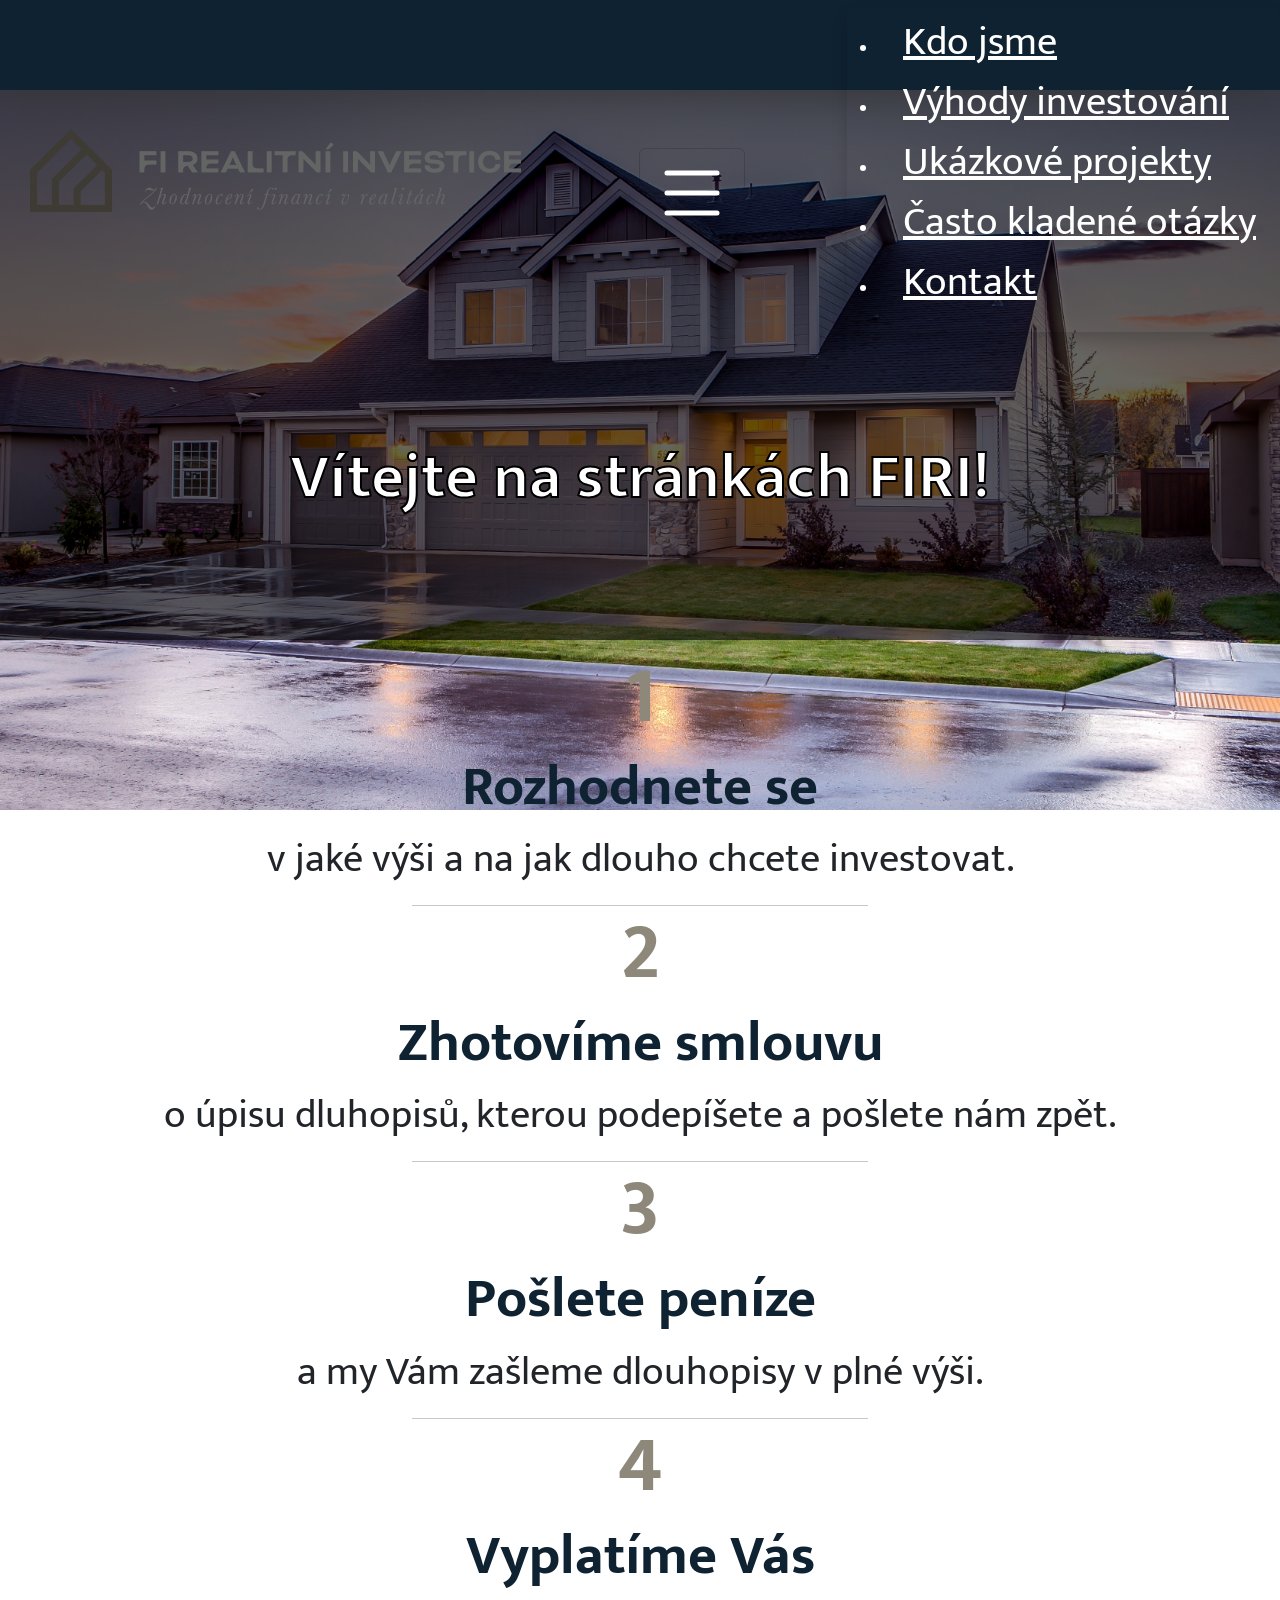
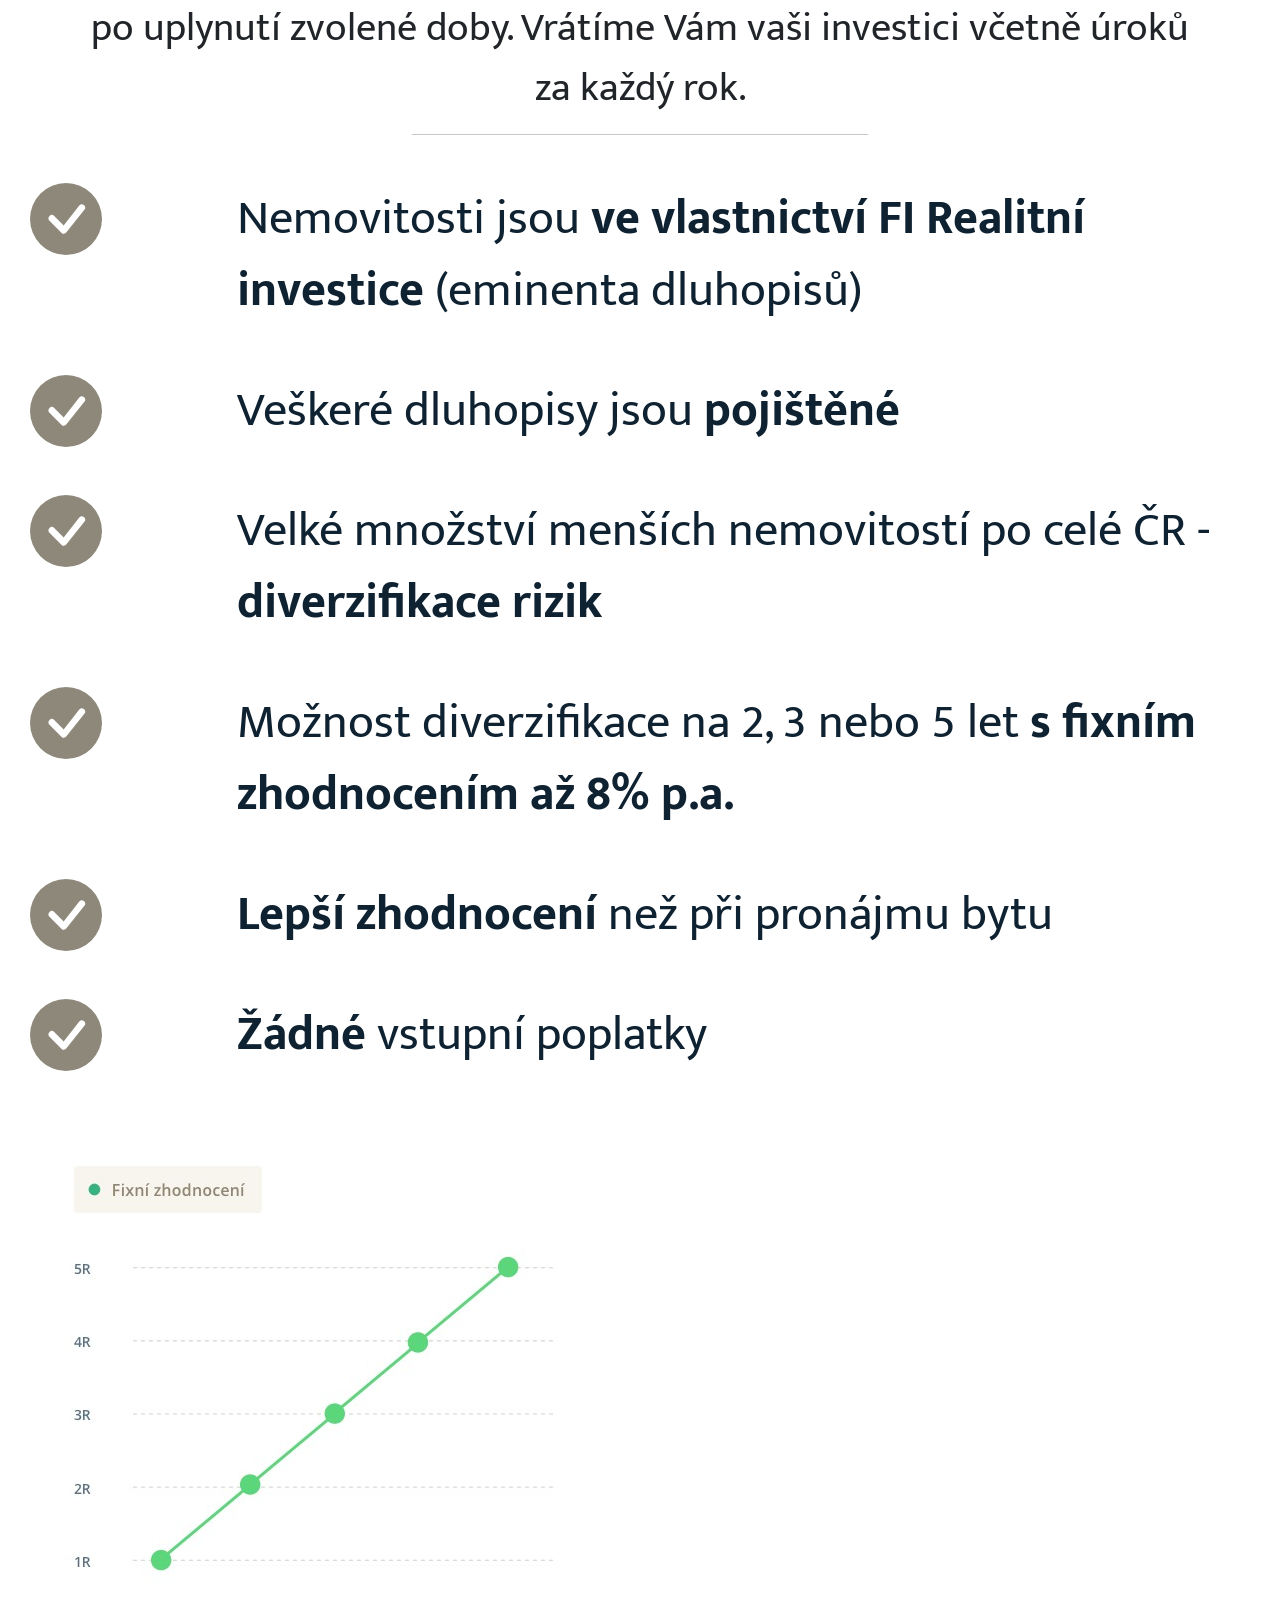
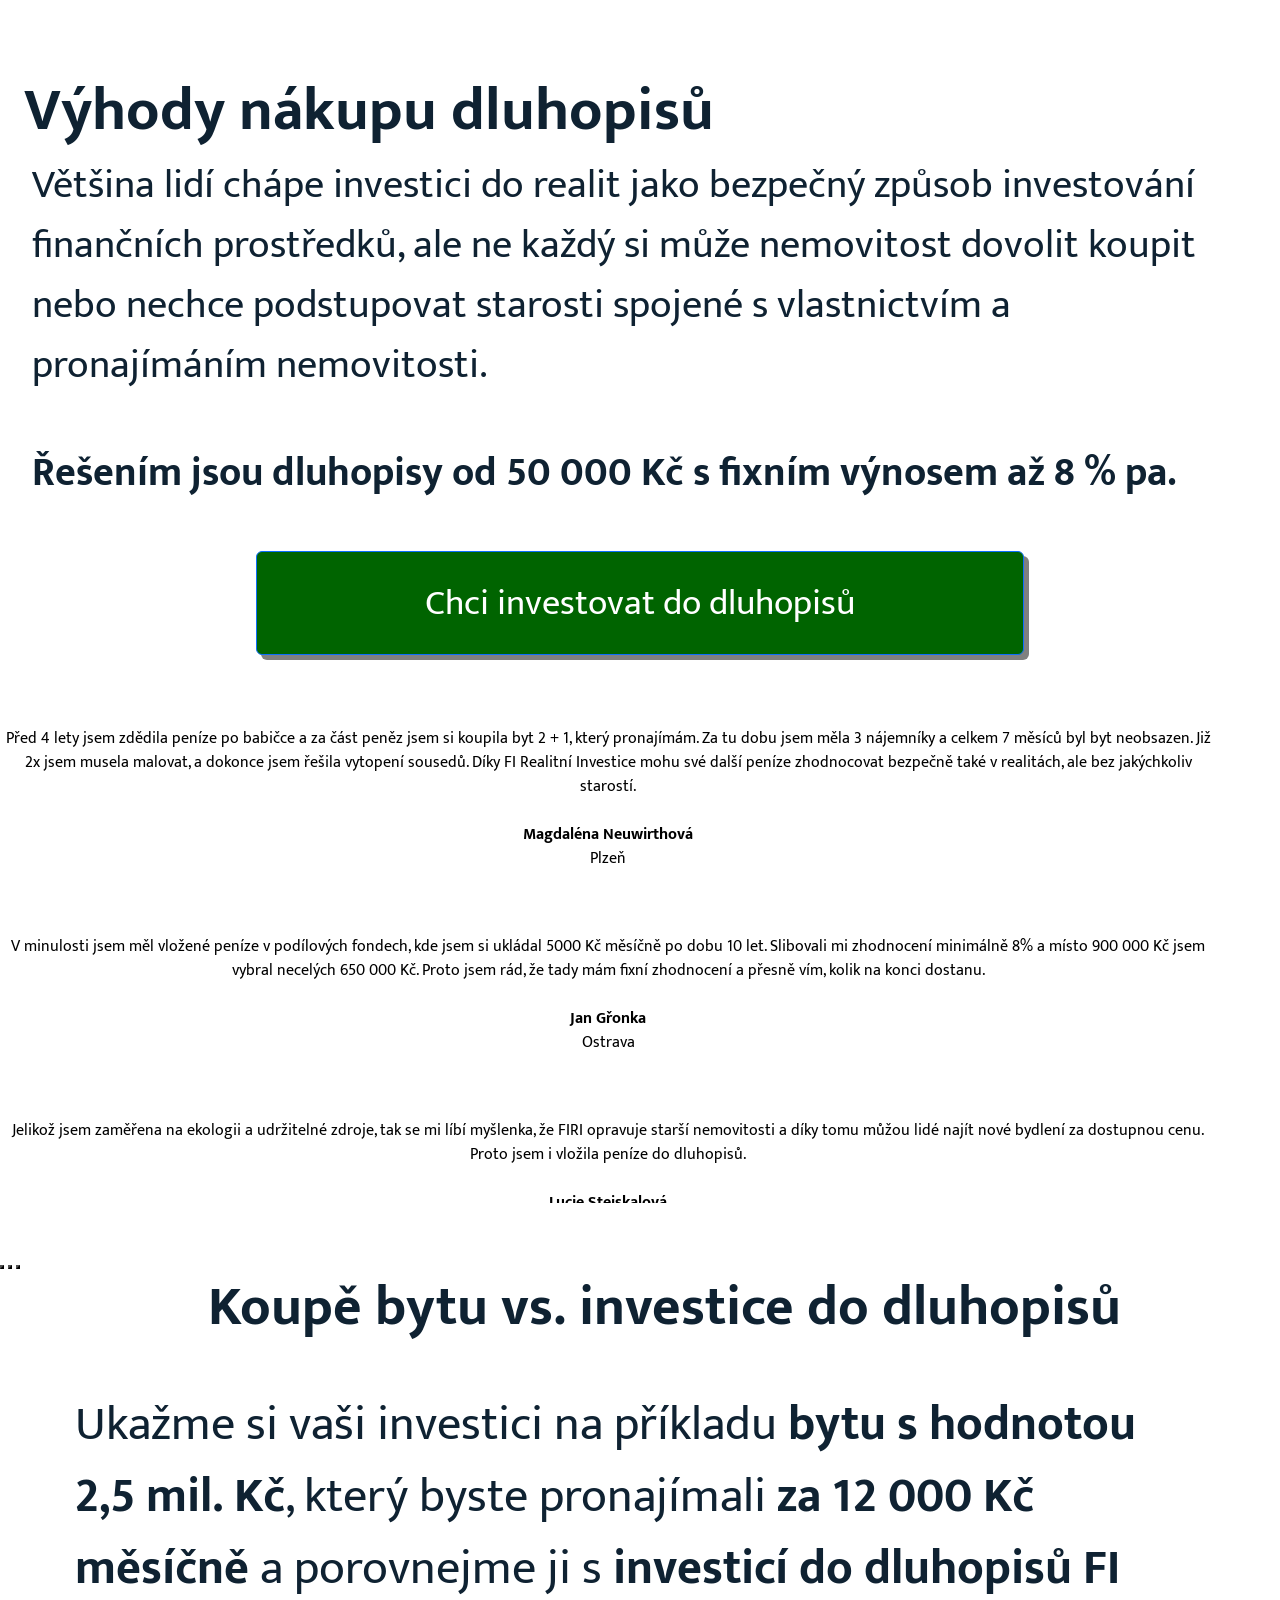
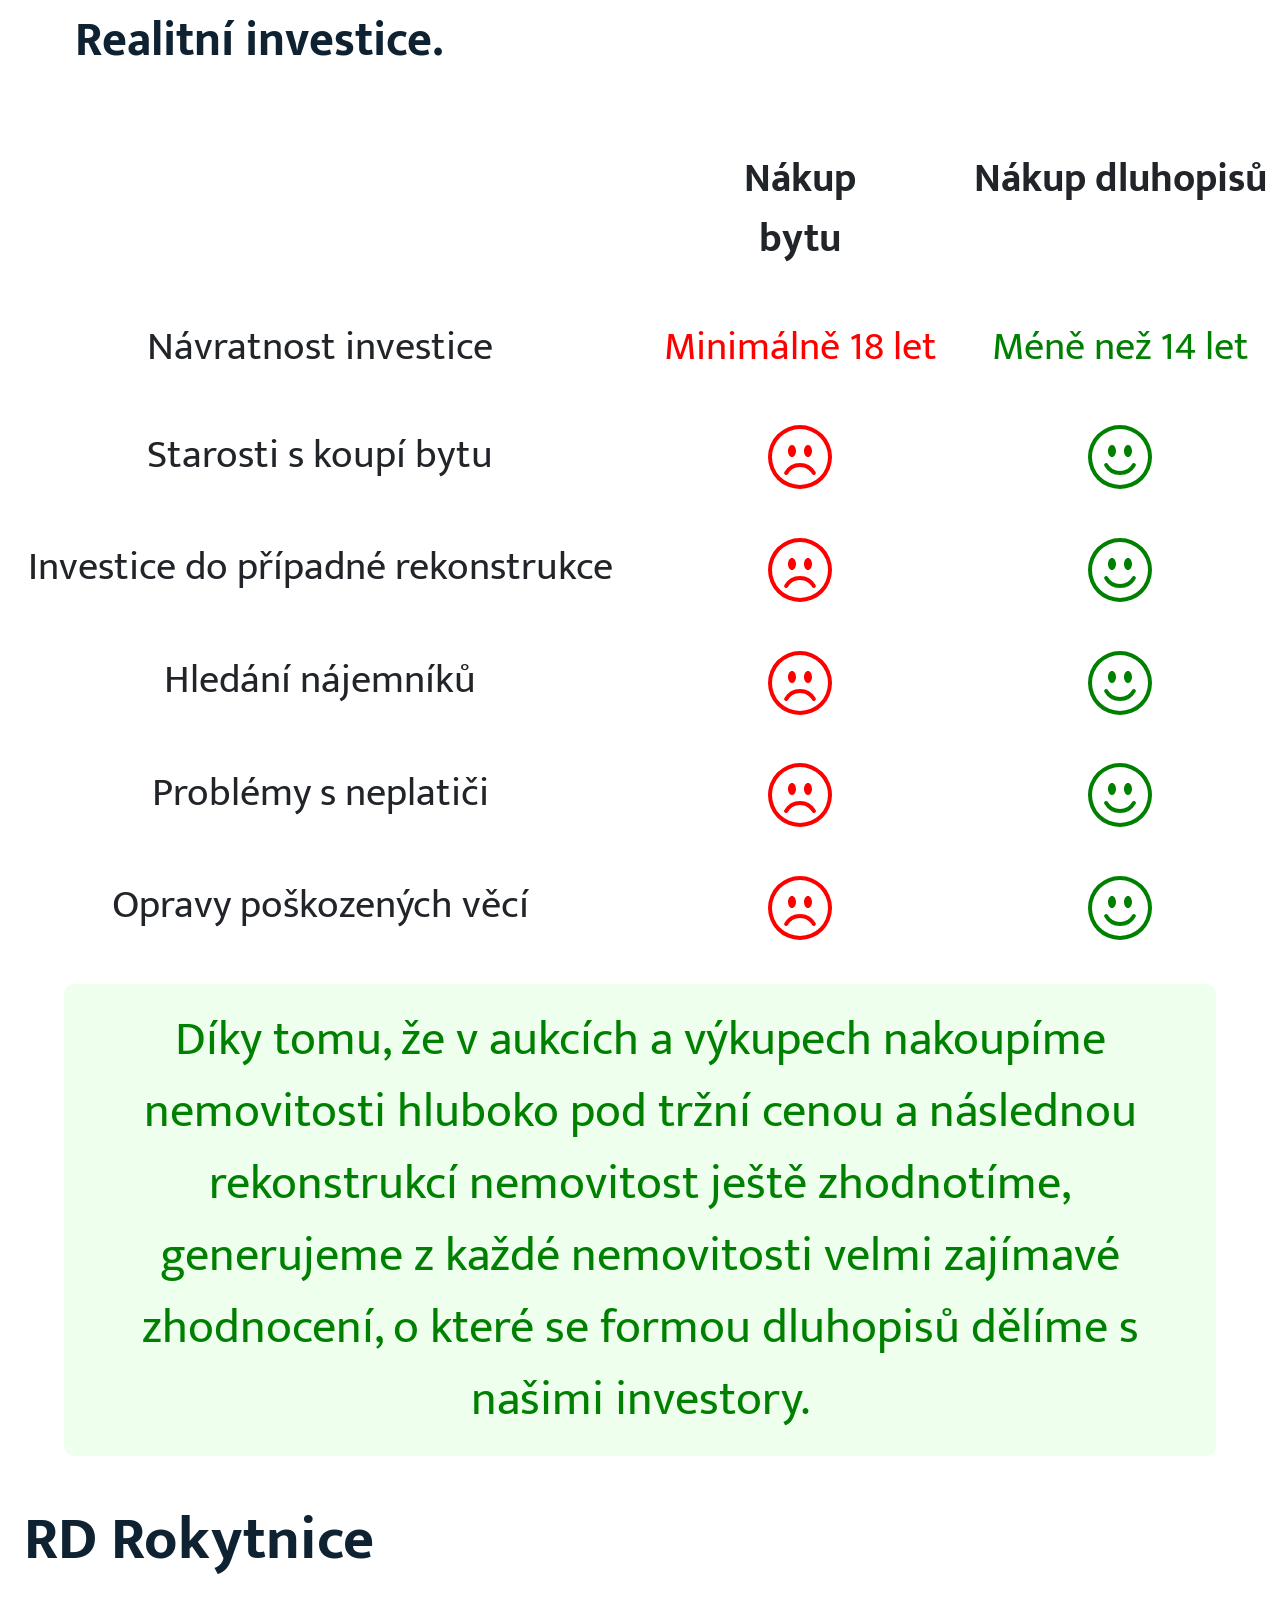
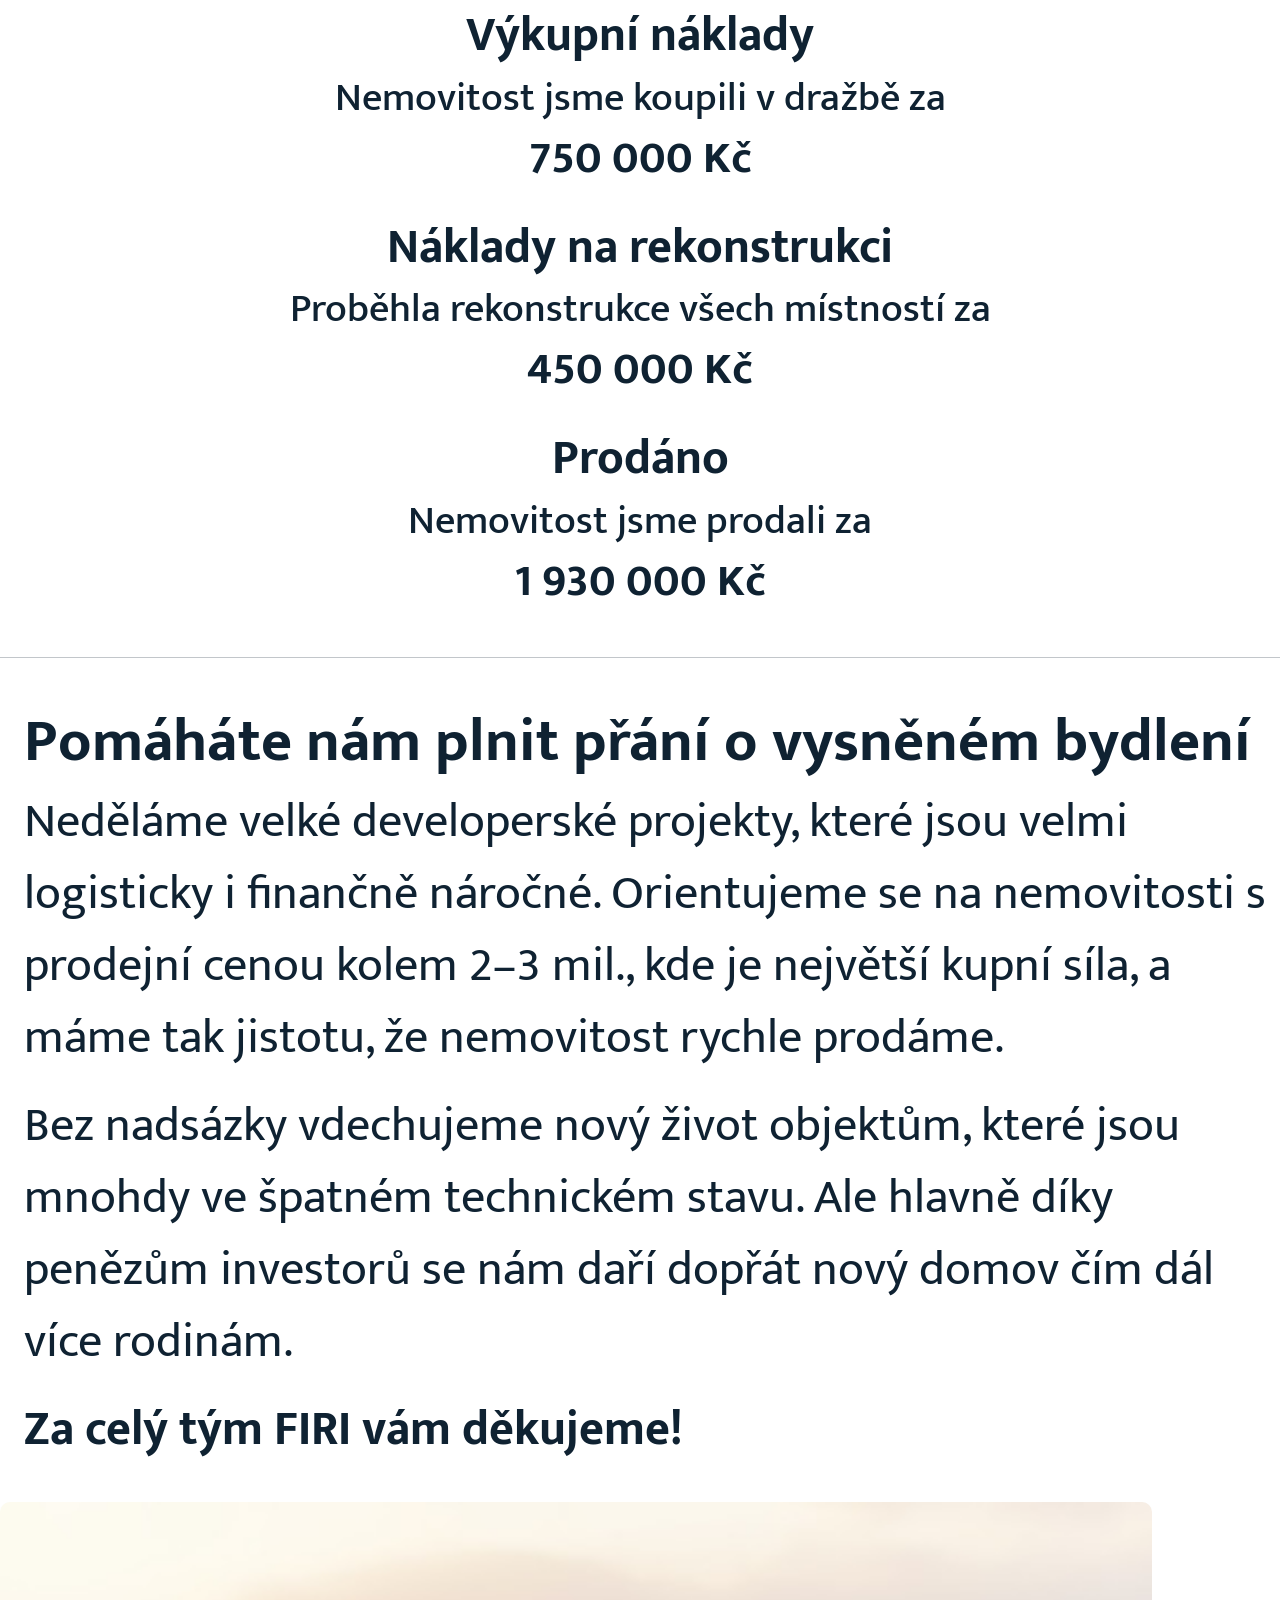
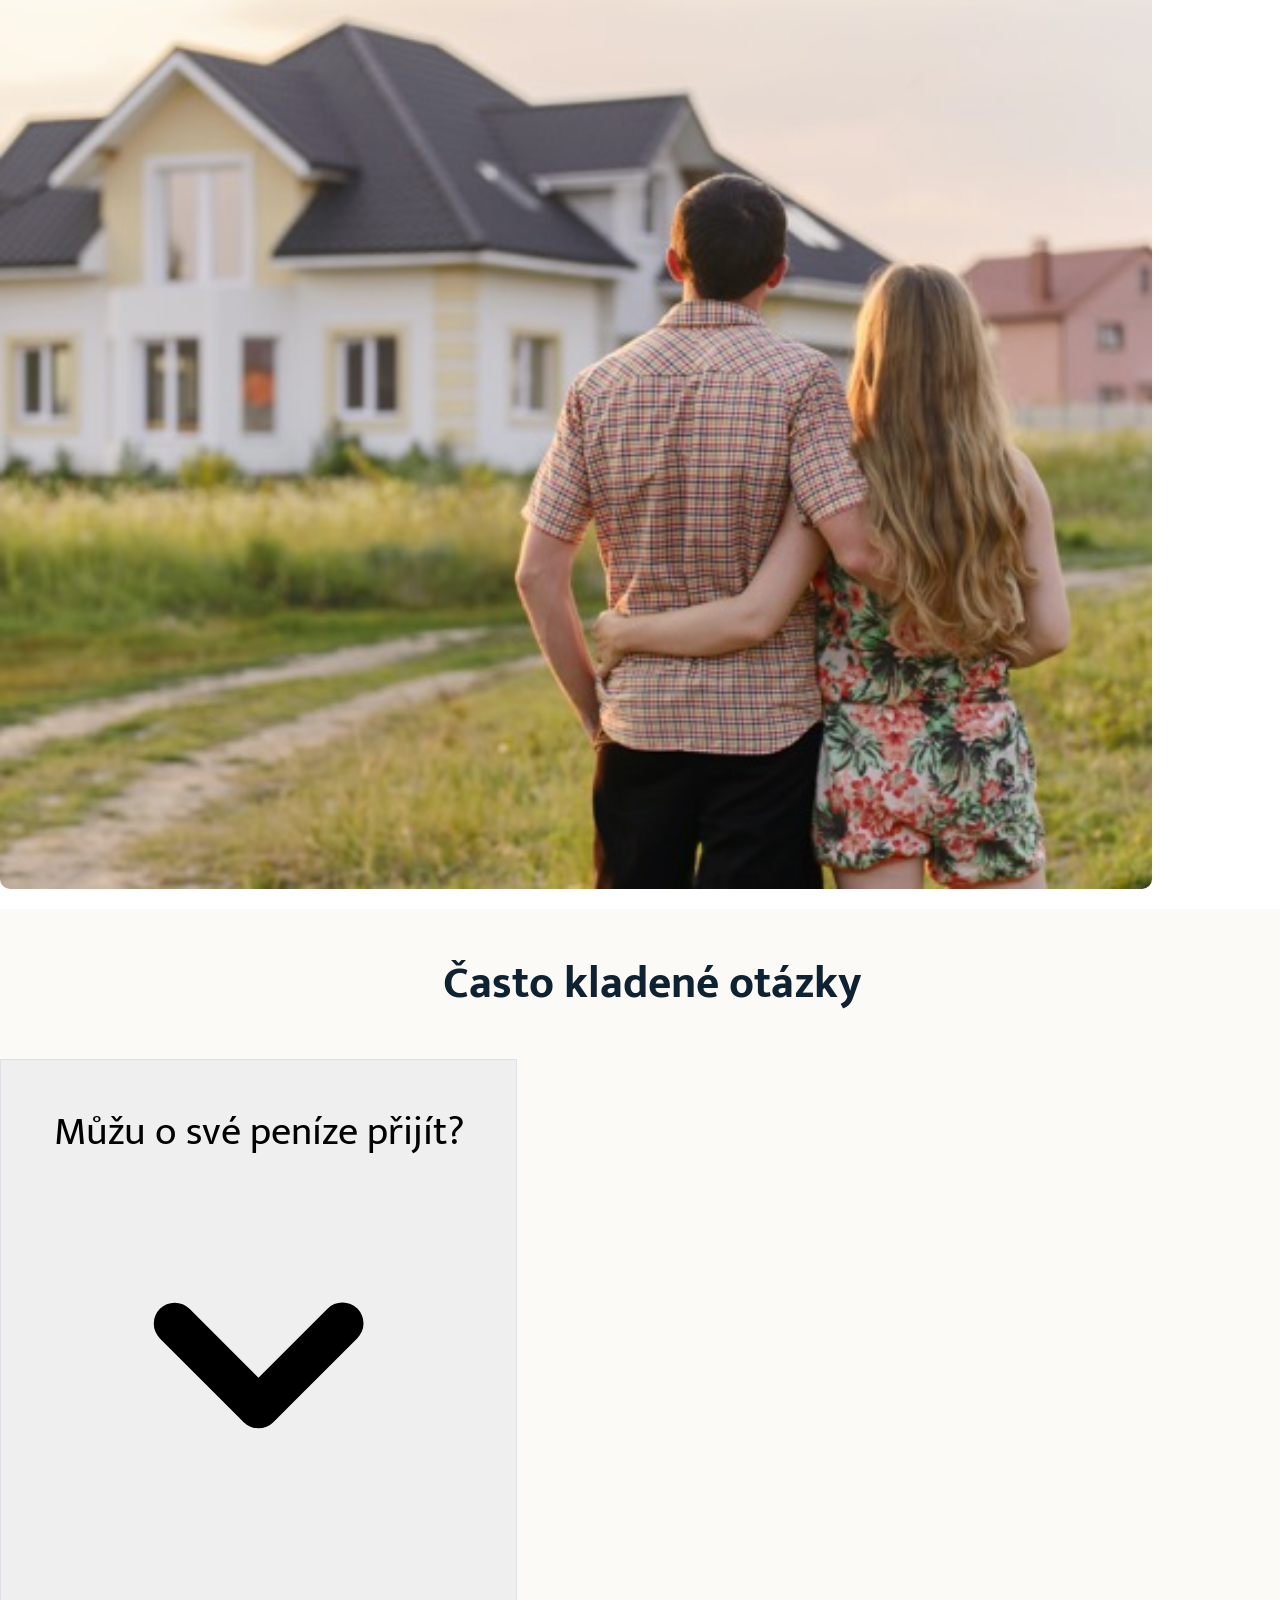
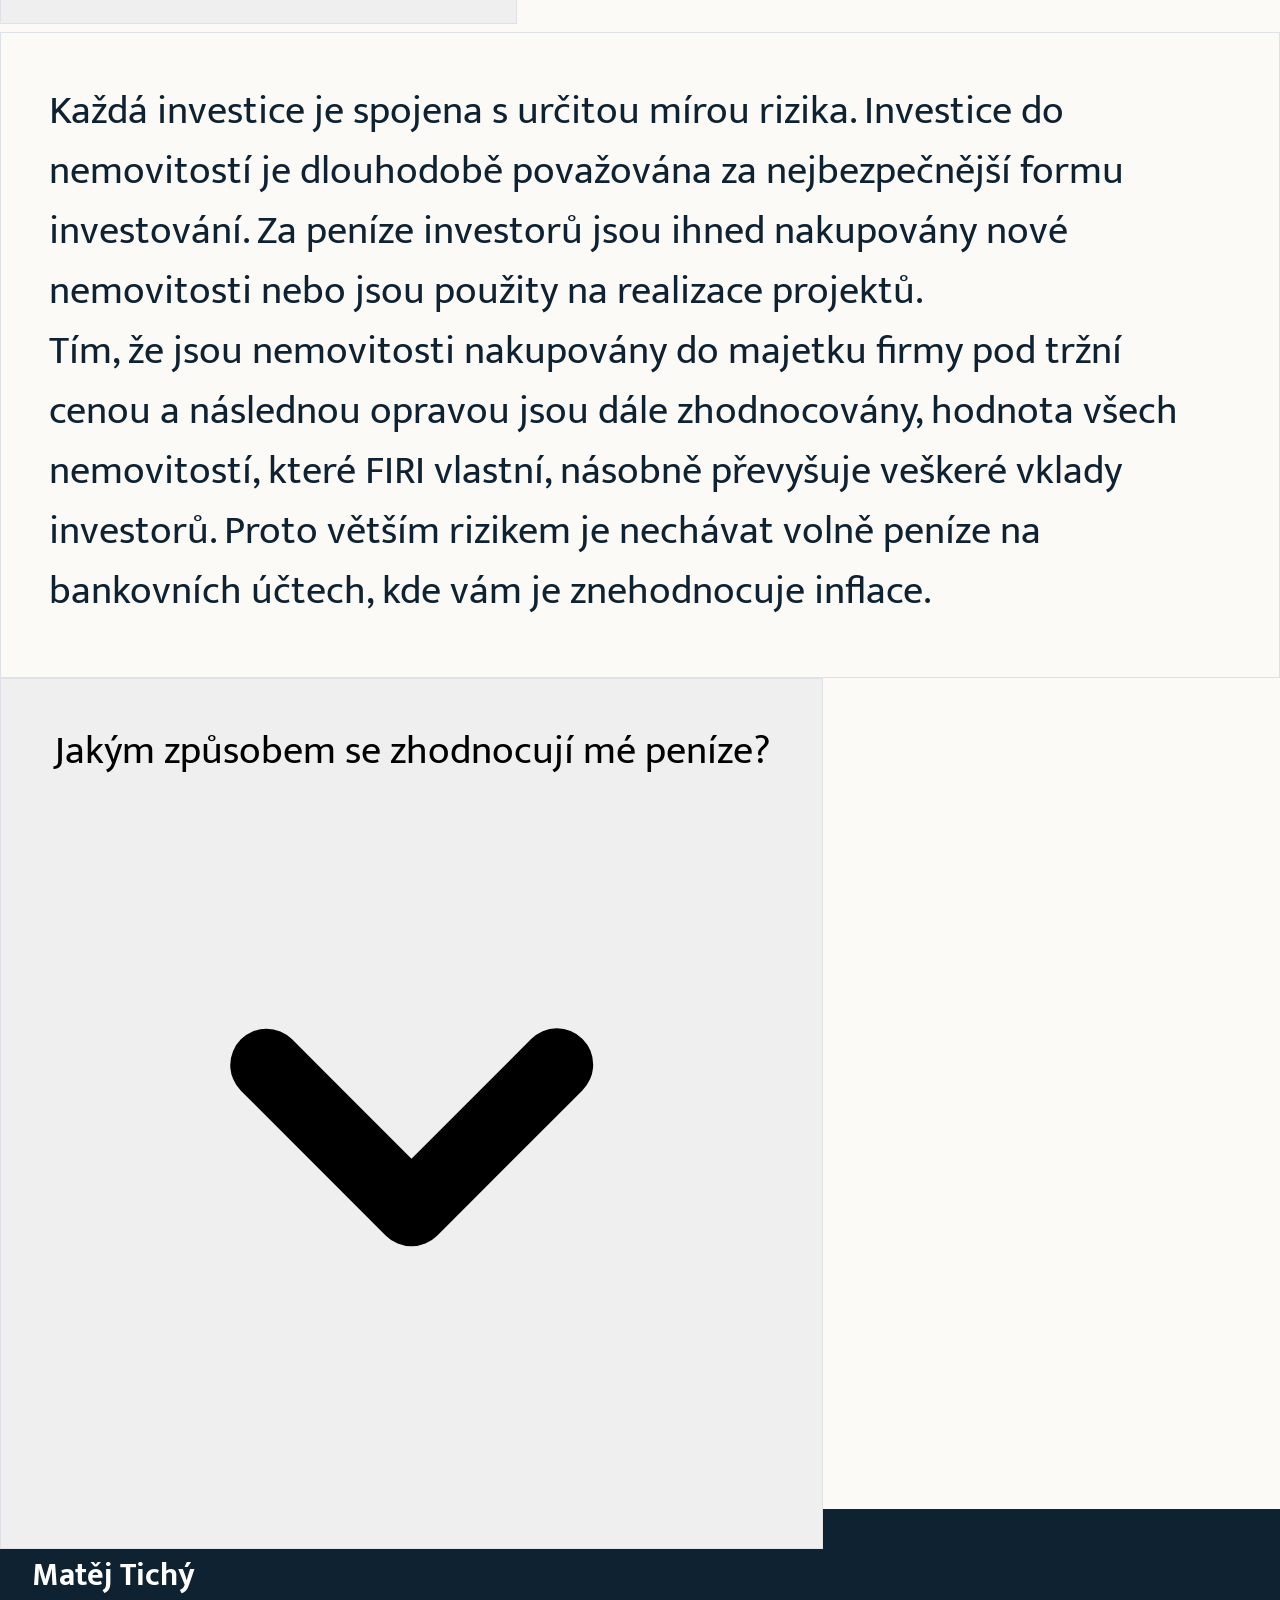
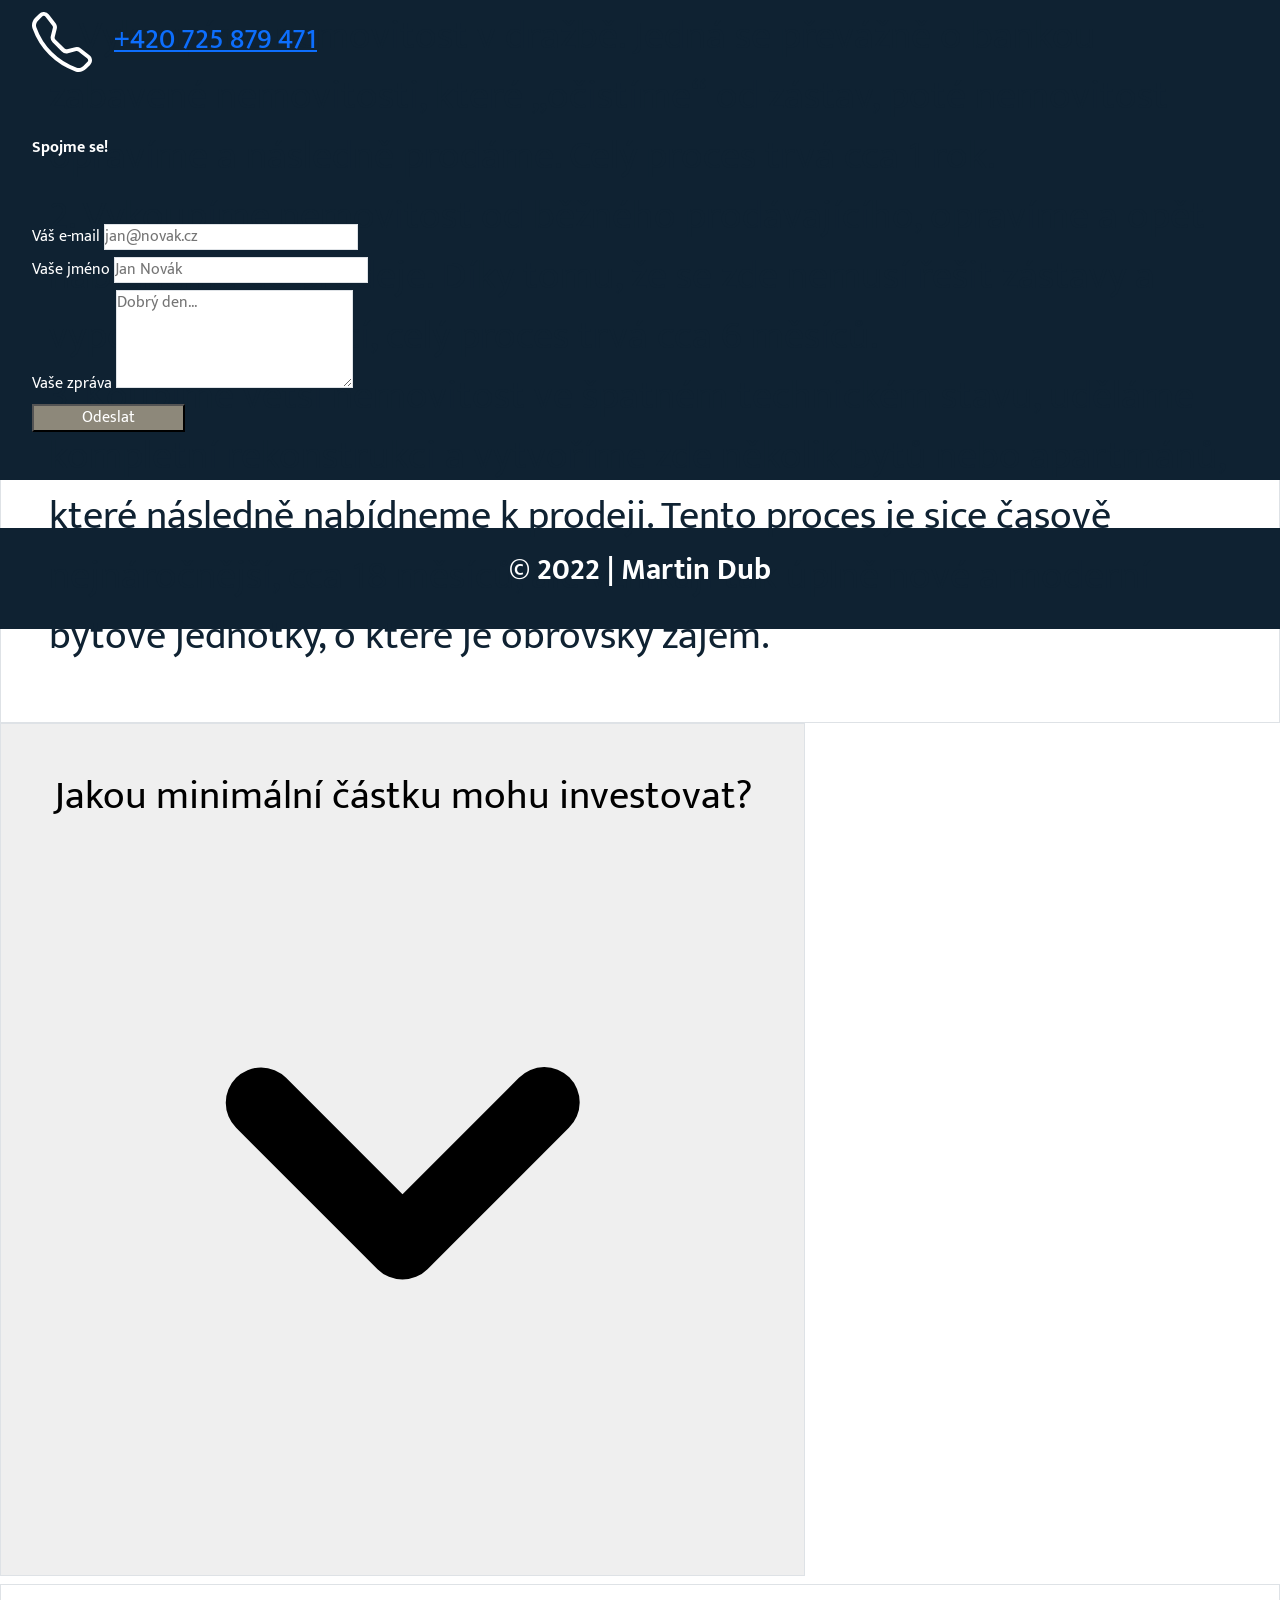
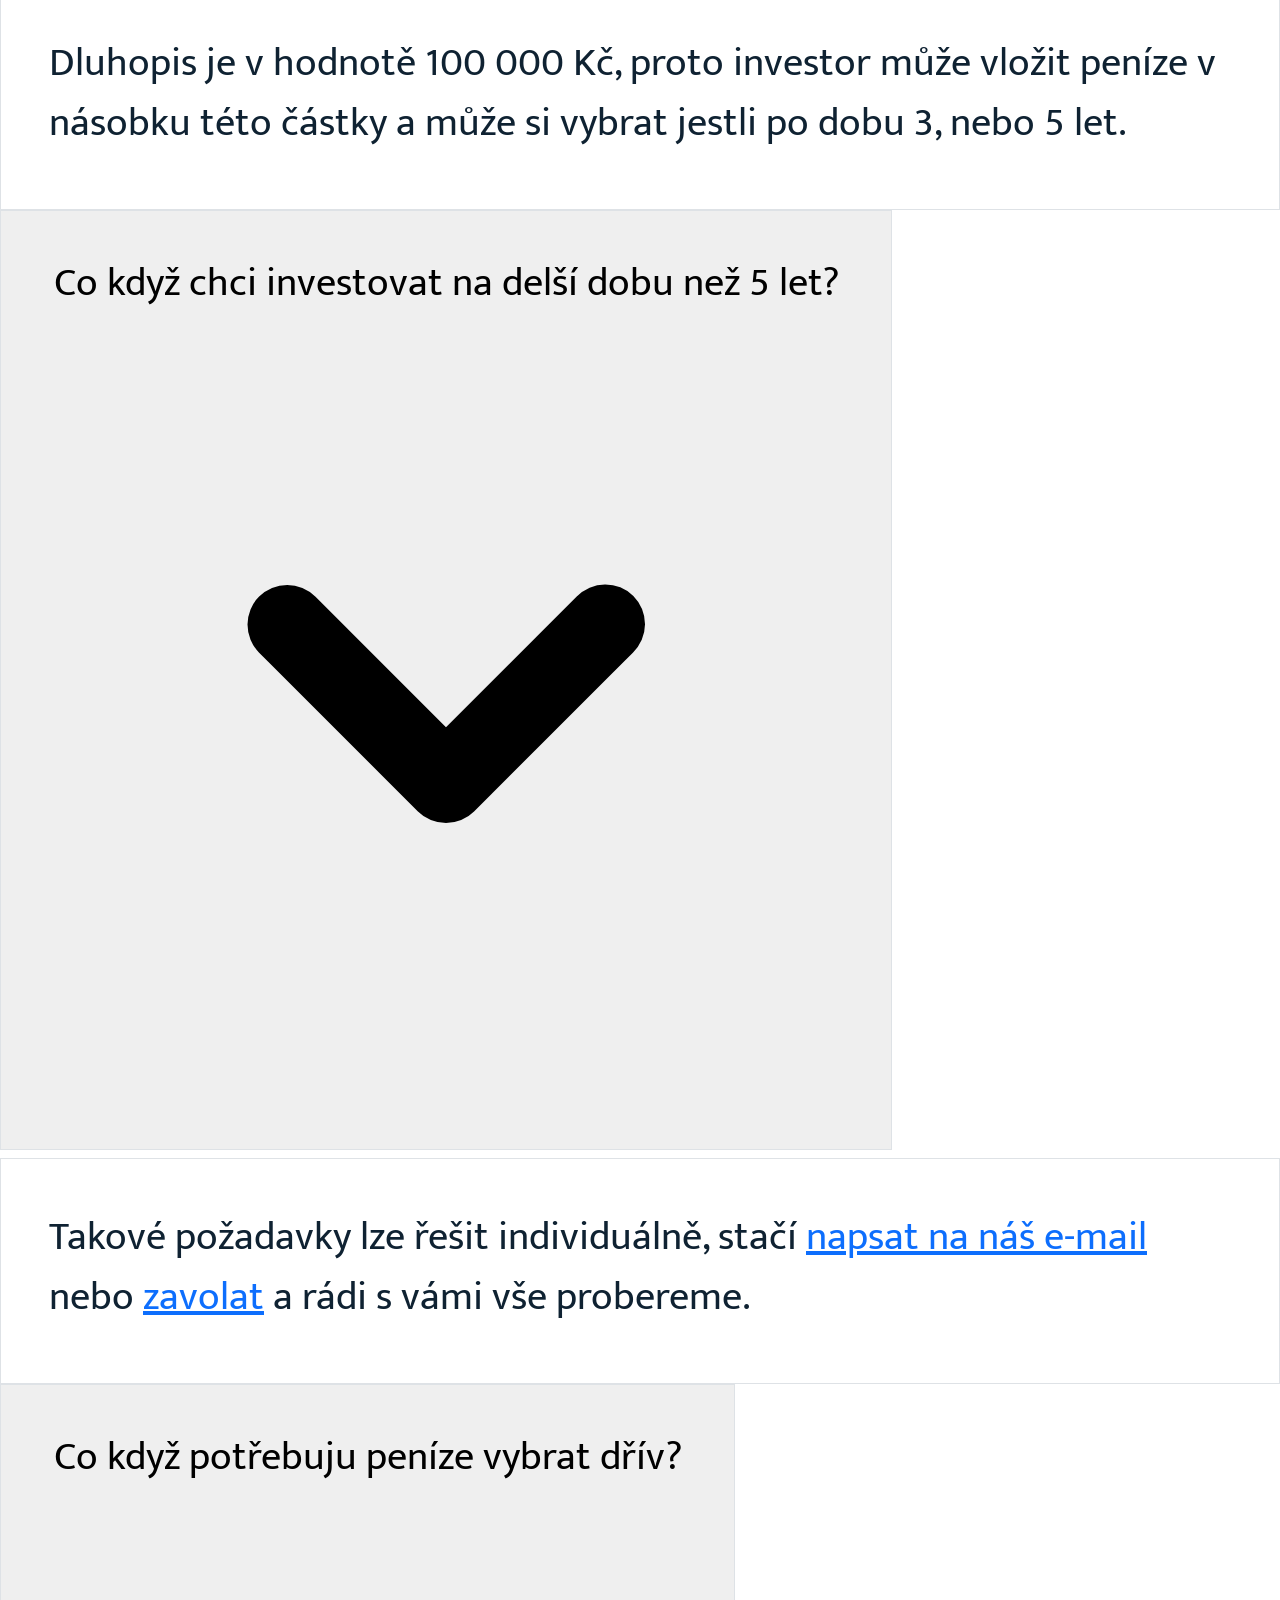
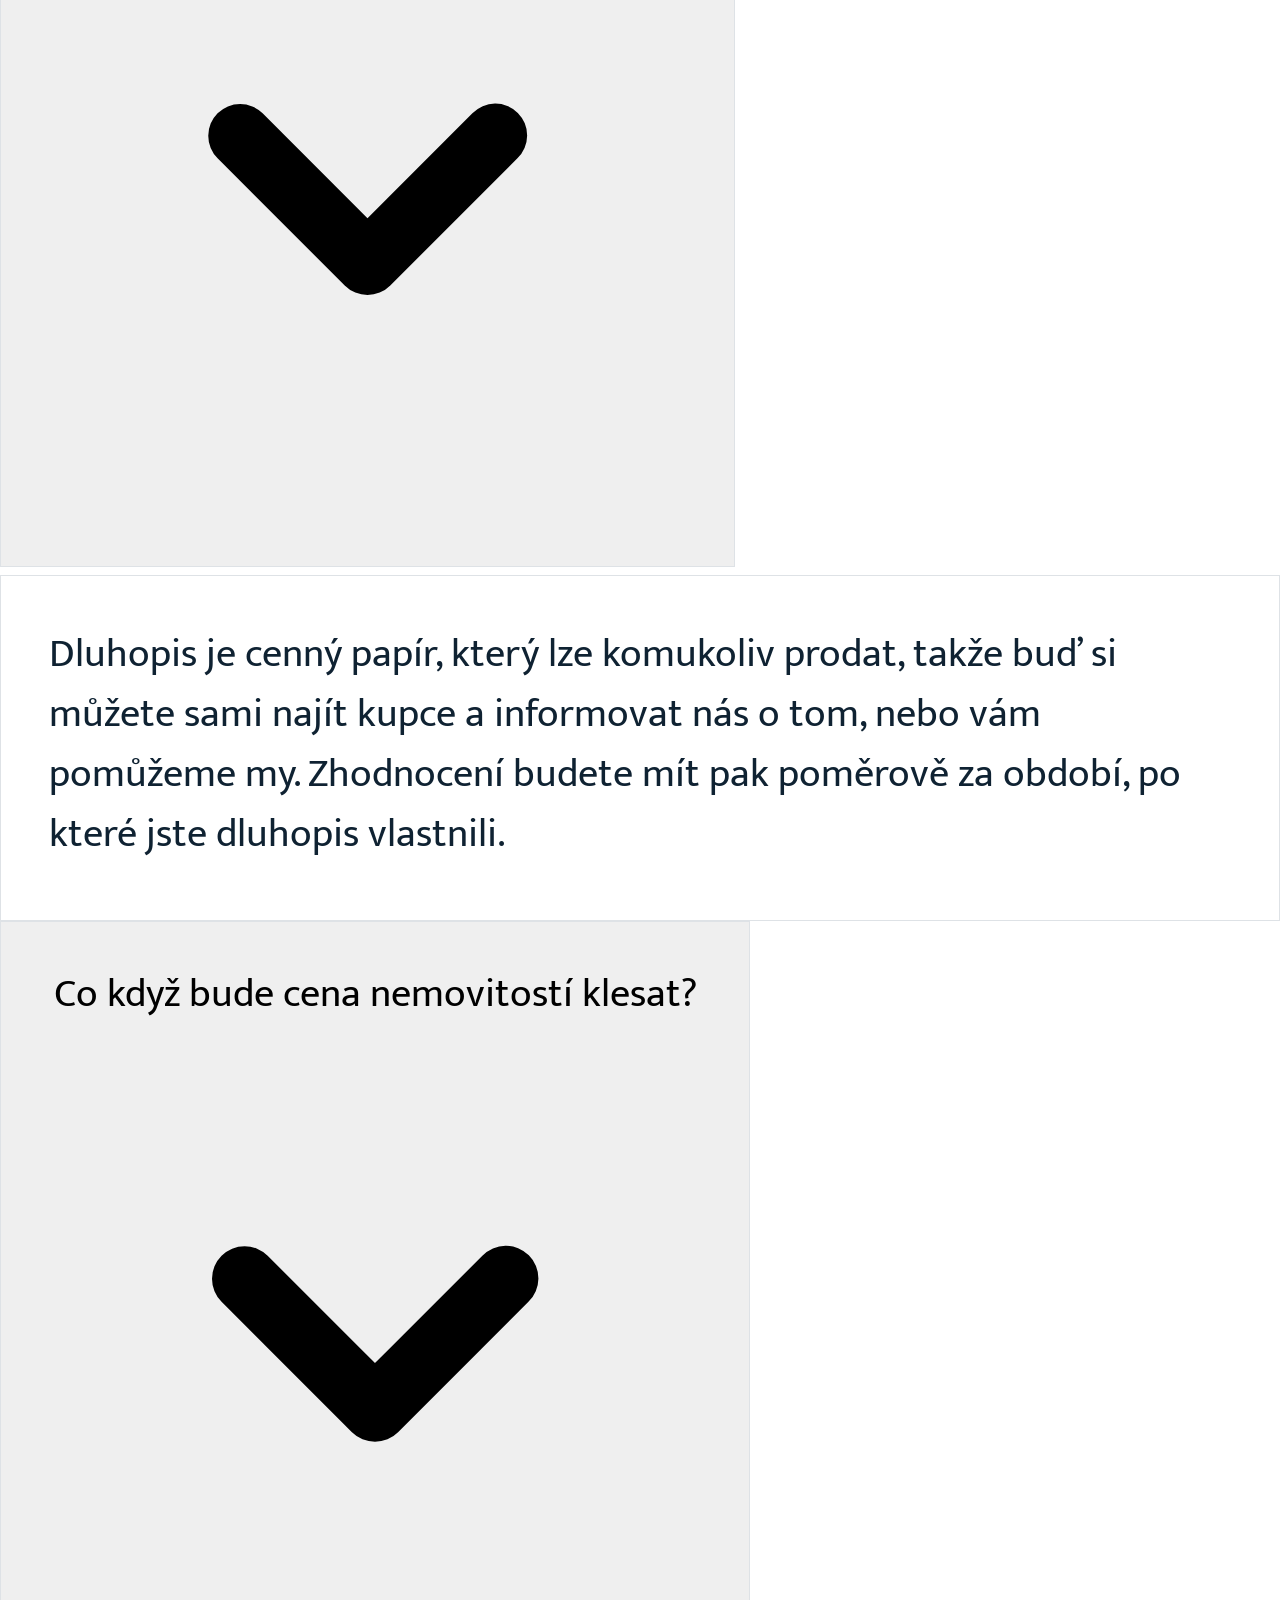
==== index_old.html @ 71e61992 "Refactor" ====
<!DOCTYPE html>
<html lang="cs">
<head>
    <meta charset="UTF-8">

    <link rel="stylesheet" href="assets/css/bootstrap.css">
    <link rel="stylesheet" href="assets/style.css">
    <link href="https://cdn.jsdelivr.net/npm/bootstrap@5.2.0/dist/css/bootstrap.min.css" rel="stylesheet" integrity="sha384-gH2yIJqKdNHPEq0n4Mqa/HGKIhSkIHeL5AyhkYV8i59U5AR6csBvApHHNl/vI1Bx" crossorigin="anonymous">

    <link rel="stylesheet" href="https://unpkg.com/flowbite@1.5.1/dist/flowbite.min.css" />
    <link rel="icon" href="favicon.ico">

    <link rel="preconnect" href="https://fonts.googleapis.com">
    <link rel="preconnect" href="https://fonts.gstatic.com" crossorigin>
    <link href="https://fonts.googleapis.com/css2?family=Mukta:wght@200;500;800&family=Source+Sans+Pro:wght@400;700&display=swap" rel="stylesheet">
    <title>Reality Finanční institut</title>

    <script src="assets/js/bootstrap.bundle.js" defer></script>
    <script src="https://cdnjs.cloudflare.com/ajax/libs/jquery/2.1.3/jquery.min.js"></script>
    <script src="https://cdn.jsdelivr.net/npm/bootstrap@5.2.0/dist/js/bootstrap.bundle.min.js" integrity="sha384-A3rJD856KowSb7dwlZdYEkO39Gagi7vIsF0jrRAoQmDKKtQBHUuLZ9AsSv4jD4Xa" crossorigin="anonymous"></script>
    <script src="https://unpkg.com/flowbite@1.5.1/dist/flowbite.js"></script>
    <script src="https://cdn.tailwindcss.com"></script>

</head>
<body>
<header>
    <nav class="navbar">
        <a class="navbar-brand" href="#">
            <img src="assets/images/fi-reality-1.png" width="491" height="83" alt="">
        </a>
        <button id="dropdownButton" data-dropdown-toggle="dropdown" class="navbar-toggler" type="button" data-toggle="collapse" data-target="#navbarToggleExternalContent" aria-controls="navbarToggleExternalContent" aria-expanded="false" aria-label="Toggle navigation">
            <svg xmlns="http://www.w3.org/2000/svg" width="80" height="80" fill="currentColor" class="bi bi-list" viewBox="0 0 16 16">
                <path fill-rule="evenodd" d="M2.5 12a.5.5 0 0 1 .5-.5h10a.5.5 0 0 1 0 1H3a.5.5 0 0 1-.5-.5zm0-4a.5.5 0 0 1 .5-.5h10a.5.5 0 0 1 0 1H3a.5.5 0 0 1-.5-.5zm0-4a.5.5 0 0 1 .5-.5h10a.5.5 0 0 1 0 1H3a.5.5 0 0 1-.5-.5z"/>
            </svg>
        </button>
        <div id="dropdown" class="hidden z-10 w-1/2 rounded divide-y divide-gray-100 shadow text-white bg-gray-700">
            <ul class="py-1 text-sm text-gray-700 dark:text-gray-200" aria-labelledby="dropdownButton">
                <li>
                    <a href="#intro" class="block py-5 px-4 bg-gray-600 text-white">Kdo jsme</a>
                </li>
                <li>
                    <a href="#primary" class="block py-5 px-4 bg-gray-600 text-white">Výhody investování</a>
                </li>
                <li>
                    <a href="#RD" class="block py-5 px-4 bg-gray-600 text-white">Ukázkové projekty</a>
                </li>
                <li>
                    <a href="#faq" class="block py-5 px-4 bg-gray-600 text-white">Často kladené otázky</a>
                </li>
                <li>
                    <a href="#contact" class="block py-5 px-4 bg-gray-600 text-white">Kontakt</a>
                </li>
            </ul>
        </div>
    </nav>
    <div class="pos-f-t">
        <div class="collapse navbar-collapse" id="navbarToggleExternalContent">
            <ul class="nav navbar-nav mr-auto">
                <li class="nav-item active">
                    <a class="nav-link" href="#">Home <span class="sr-only">(current)</span></a>
                </li>
                <li class="nav-item">
                    <a class="nav-link" href="#">Features</a>
                </li>
                <li class="nav-item">
                    <a class="nav-link" href="#">Pricing</a>
                </li>
            </ul>
        </div>
    </div>
</header>
<section id="hero">
    <img id="heroImg" src="assets/images/pexels-binyamin-mellish-186077.jpg" alt="" class="img-fluid">
    <div class="container-fluid hero">
        <div id="overlay" class="row text-center" style="height: 550px">
            <h1 class="header-title" style="top: 350px">Vítejte na stránkách FIRI!</h1>
        </div>
    </div>
</section>
<section id="intro">
    <div class="container">
        <div class="row" id="introDesc">
            <div class="col-12">
                <h2 class="intro-number">1</h2>
                <h3 class="intro-title">Rozhodnete se</h3>
                <p class="intro-desc">
                    v jaké výši a na jak dlouho chcete investovat.
                </p>
            </div>
            <hr style="width: 40%; margin: 0 auto">
            <div class="col-12">
                <h2 class="intro-number">2</h2>
                <h3 class="intro-title">Zhotovíme smlouvu</h3>
                <p class="intro-desc">
                    o úpisu dluhopisů, kterou podepíšete a pošlete nám zpět.
                </p>
            </div>
            <hr style="width: 40%; margin: 0 auto">
            <div class="col-12">
                <h2 class="intro-number">3</h2>
                <h3 class="intro-title">Pošlete peníze</h3>
                <p class="intro-desc">
                    a my Vám zašleme dlouhopisy v plné výši.
                </p>
            </div>
            <hr style="width: 40%; margin: 0 auto">
            <div class="col-12">
                <h2 class="intro-number">4</h2>
                <h3 class="intro-title">Vyplatíme Vás</h3>
                <p class="intro-desc">
                    po uplynutí zvolené doby. Vrátíme Vám vaši investici včetně úroků za každý rok.
                </p>
            </div>
            <hr style="width: 40%; margin: 0 auto">
        </div>
    </div>
</section>
<section id="checks">
    <div class="container-fluid primary" style="padding: 0 30px">
        <div class="row my-5">
            <div class="col-2 justify-content-center">
                <a><svg xmlns="http://www.w3.org/2000/svg" width="72" height="72" fill="#8d887a" class="icon-check" viewBox="0 0 16 16">
                    <path d="M16 8A8 8 0 1 1 0 8a8 8 0 0 1 16 0zm-3.97-3.03a.75.75 0 0 0-1.08.022L7.477 9.417 5.384 7.323a.75.75 0 0 0-1.06 1.06L6.97 11.03a.75.75 0 0 0 1.079-.02l3.992-4.99a.75.75 0 0 0-.01-1.05z"/>
                </svg></a>
            </div>
            <div class="col-10 text-check">
                Nemovitosti jsou <strong>ve vlastnictví FI Realitní investice</strong> (eminenta dluhopisů)
            </div>
        </div>
        <div class="row my-5">
            <div class="col-2 justify-content-center">
                <a><svg xmlns="http://www.w3.org/2000/svg" width="72" height="72" fill="#8d887a" class="icon-check" viewBox="0 0 16 16">
                    <path d="M16 8A8 8 0 1 1 0 8a8 8 0 0 1 16 0zm-3.97-3.03a.75.75 0 0 0-1.08.022L7.477 9.417 5.384 7.323a.75.75 0 0 0-1.06 1.06L6.97 11.03a.75.75 0 0 0 1.079-.02l3.992-4.99a.75.75 0 0 0-.01-1.05z"/>
                </svg></a>
            </div>
            <div class="col-10 text-check">
                Veškeré dluhopisy jsou <strong>pojištěné</strong>
            </div>
        </div>
        <div class="row my-5">
            <div class="col-2 justify-content-center">
                <a><svg xmlns="http://www.w3.org/2000/svg" width="72" height="72" fill="#8d887a" class="icon-check" viewBox="0 0 16 16">
                    <path d="M16 8A8 8 0 1 1 0 8a8 8 0 0 1 16 0zm-3.97-3.03a.75.75 0 0 0-1.08.022L7.477 9.417 5.384 7.323a.75.75 0 0 0-1.06 1.06L6.97 11.03a.75.75 0 0 0 1.079-.02l3.992-4.99a.75.75 0 0 0-.01-1.05z"/>
                </svg></a>
            </div>
            <div class="col-10 text-check">
                Velké množství menších nemovitostí po celé ČR - <strong>diverzifikace rizik</strong>
            </div>
        </div>
        <div class="row my-5">
            <div class="col-2 justify-content-center">
                <a><svg xmlns="http://www.w3.org/2000/svg" width="72" height="72" fill="#8d887a" class="icon-check" viewBox="0 0 16 16">
                    <path d="M16 8A8 8 0 1 1 0 8a8 8 0 0 1 16 0zm-3.97-3.03a.75.75 0 0 0-1.08.022L7.477 9.417 5.384 7.323a.75.75 0 0 0-1.06 1.06L6.97 11.03a.75.75 0 0 0 1.079-.02l3.992-4.99a.75.75 0 0 0-.01-1.05z"/>
                </svg></a>
            </div>
            <div class="col-10 text-check">
                Možnost diverzifikace na 2, 3 nebo 5 let <strong>s fixním zhodnocením až 8% p.a.</strong>
            </div>
        </div>
        <div class="row my-5">
            <div class="col-2 justify-content-center">
                <a><svg xmlns="http://www.w3.org/2000/svg" width="72" height="72" fill="#8d887a" class="icon-check" viewBox="0 0 16 16">
                    <path d="M16 8A8 8 0 1 1 0 8a8 8 0 0 1 16 0zm-3.97-3.03a.75.75 0 0 0-1.08.022L7.477 9.417 5.384 7.323a.75.75 0 0 0-1.06 1.06L6.97 11.03a.75.75 0 0 0 1.079-.02l3.992-4.99a.75.75 0 0 0-.01-1.05z"/>
                </svg></a>
            </div>
            <div class="col-10 text-check">
                <strong>Lepší zhodnocení</strong> než při pronájmu bytu
            </div>
        </div>
        <div class="row my-5">
            <div class="col-2 justify-content-center">
                <a><svg xmlns="http://www.w3.org/2000/svg" width="72" height="72" fill="#8d887a" class="icon-check" viewBox="0 0 16 16">
                    <path d="M16 8A8 8 0 1 1 0 8a8 8 0 0 1 16 0zm-3.97-3.03a.75.75 0 0 0-1.08.022L7.477 9.417 5.384 7.323a.75.75 0 0 0-1.06 1.06L6.97 11.03a.75.75 0 0 0 1.079-.02l3.992-4.99a.75.75 0 0 0-.01-1.05z"/>
                </svg></a>
            </div>
            <div class="col-10 text-check">
                <strong>Žádné</strong> vstupní poplatky
            </div>
        </div>
        <img src="assets/images/graf.jpg" class="w-full" alt="">
    </div>
</section>
<section class="primary" id="primary">
    <h1 class="mt-5 ms-4 fw-bold" style="font-size: 60px">Výhody nákupu dluhopisů</h1>
    <p class="intro-desc mw-95 m-auto">Většina lidí chápe investici do realit jako bezpečný způsob investování finančních prostředků, ale ne každý si může nemovitost dovolit koupit nebo nechce podstupovat starosti spojené s vlastnictvím a pronajímáním nemovitosti.</p>
    <p class="intro-desc mw-95 m-auto fw-bold mt-5 text-5xl">Řešením jsou dluhopisy od 50 000 Kč s fixním výnosem až 8 % pa.</p>
    <button onclick="window.location.href='#contact'" class="btn btn-primary intro-desc d-block text-center m-auto mt-5 p-4" style="width: 60%;box-shadow: 5px 5px gray; font-size: 36px">Chci investovat do dluhopisů</button>
    <div id="default-carousel" class="relative" data-carousel="static">
        <div class="relative my-5 overflow-hidden rounded-lg bg-orange-100 text-black" style="height: 500px">
            <div class="hidden duration-700 ease-in-out" data-carousel-item>
                <p class="absolute text-center text-black text-4xl block w-full -translate-x-1/2 -translate-y-1/2 top-1/2 left-1/2 mw-95">
                    <br />
                    Před 4 lety jsem zdědila peníze po babičce a za část peněz jsem si koupila byt 2 + 1, který
                    pronajímám. Za tu dobu jsem měla 3 nájemníky a celkem 7 měsíců byl byt neobsazen. Již 2x jsem
                    musela malovat, a dokonce jsem řešila vytopení sousedů. Díky FI Realitní Investice mohu své další
                    peníze zhodnocovat bezpečně také v realitách, ale bez jakýchkoliv starostí.
                    <br />
                    <br />
                    <strong>Magdaléna Neuwirthová</strong>
                    <br />
                    Plzeň
                    <br />
                    &nbsp;
                </p>
            </div>
            <div class="hidden duration-700 ease-in-out" data-carousel-item>
                <p class="absolute text-center text-black text-4xl block w-full -translate-x-1/2 -translate-y-1/2 top-1/2 left-1/2 mw-95">
                    <br />
                    V minulosti jsem měl vložené peníze v podílových fondech, kde jsem si ukládal 5000 Kč měsíčně po
                    dobu 10 let. Slibovali mi zhodnocení minimálně 8% a místo 900 000 Kč jsem vybral necelých 650 000
                    Kč. Proto jsem rád, že tady mám fixní zhodnocení a přesně vím, kolik na konci dostanu.
                    <br />
                    <br />
                    <strong>Jan Gřonka</strong>
                    <br />
                    Ostrava
                    <br />
                    &nbsp;
                </p>
            </div>
            <div class="hidden duration-700 ease-in-out" data-carousel-item>
                <p class="absolute text-center text-black text-4xl block w-full -translate-x-1/2 -translate-y-1/2 top-1/2 left-1/2 mw-95">
                    <br />
                    Jelikož jsem zaměřena na ekologii a udržitelné zdroje, tak se mi líbí myšlenka, že FIRI opravuje starší
                    nemovitosti a díky tomu můžou lidé najít nové bydlení za dostupnou cenu. Proto jsem i vložila peníze
                    do dluhopisů.
                    <br />
                    <br />
                    <strong>Lucie Stejskalová</strong>
                    <br />
                    Třebíč
                    <br />
                    &nbsp;
                </p>
            </div>
        </div>
        <div class="absolute z-30 flex space-x-3 -translate-x-1/2 bottom-5 left-1/2">
            <button type="button" class="w-3 h-3 rounded-full" aria-current="false" aria-label="Slide 1" data-carousel-slide-to="0"></button>
            <button type="button" class="w-3 h-3 rounded-full" aria-current="false" aria-label="Slide 2" data-carousel-slide-to="1"></button>
            <button type="button" class="w-3 h-3 rounded-full" aria-current="false" aria-label="Slide 3" data-carousel-slide-to="2"></button>
        </div>
    </div>
</section>
<section id="versus">
    <div class="container-fluid primary">
        <h1 class="text-center ms-5 fw-bold" style="font-size: 55px">Koupě bytu vs. investice do dluhopisů</h1>
        <p class="my-5" style="font-size: 3rem; max-width: 90%; margin: 0 auto">
            Ukažme si vaši investici na příkladu <strong>bytu s hodnotou 2,5 mil. Kč</strong>,
            který byste pronajímali <strong>za 12 000 Kč měsíčně</strong> a porovnejme ji s
            <strong>investicí do dluhopisů FI Realitní investice.</strong>
        </p>
    </div>
    <div class="container-fluid">
        <div class="row text-center py-4">
            <div class="col-6 fw-bold table-fs"></div>
            <div class="col-3 fw-bold table-fs">Nákup<br /> bytu</div>
            <div class="col-3 fw-bold table-fs">Nákup dluhopisů</div>
        </div>
        <div class="row text-center py-4">
            <div class="col-6 table-fs">Návratnost investice</div>
            <div class="col-3 table-fs table-red mx-auto">Minimálně 18 let</div>
            <div class="col-3 table-fs table-green">Méně než 14 let</div>
        </div>
        <div class="row text-center py-4">
            <div class="col-6 table-fs">Starosti s koupí bytu</div>
            <div class="col-3 table-fs table-red">
                <a><svg xmlns="http://www.w3.org/2000/svg" width="64" height="64" fill="red" class="bi bi-emoji-frown" viewBox="0 0 16 16">
                <path d="M8 15A7 7 0 1 1 8 1a7 7 0 0 1 0 14zm0 1A8 8 0 1 0 8 0a8 8 0 0 0 0 16z"/>
                <path d="M4.285 12.433a.5.5 0 0 0 .683-.183A3.498 3.498 0 0 1 8 10.5c1.295 0 2.426.703 3.032 1.75a.5.5 0 0 0 .866-.5A4.498 4.498 0 0 0 8 9.5a4.5 4.5 0 0 0-3.898 2.25.5.5 0 0 0 .183.683zM7 6.5C7 7.328 6.552 8 6 8s-1-.672-1-1.5S5.448 5 6 5s1 .672 1 1.5zm4 0c0 .828-.448 1.5-1 1.5s-1-.672-1-1.5S9.448 5 10 5s1 .672 1 1.5z"/>
                </svg></a>
            </div>
            <div class="col-3 table-fs table-green">
                <a><svg xmlns="http://www.w3.org/2000/svg" width="64" height="64" fill="green" class="bi bi-emoji-smile" viewBox="0 0 16 16">
                <path d="M8 15A7 7 0 1 1 8 1a7 7 0 0 1 0 14zm0 1A8 8 0 1 0 8 0a8 8 0 0 0 0 16z"/>
                <path d="M4.285 9.567a.5.5 0 0 1 .683.183A3.498 3.498 0 0 0 8 11.5a3.498 3.498 0 0 0 3.032-1.75.5.5 0 1 1 .866.5A4.498 4.498 0 0 1 8 12.5a4.498 4.498 0 0 1-3.898-2.25.5.5 0 0 1 .183-.683zM7 6.5C7 7.328 6.552 8 6 8s-1-.672-1-1.5S5.448 5 6 5s1 .672 1 1.5zm4 0c0 .828-.448 1.5-1 1.5s-1-.672-1-1.5S9.448 5 10 5s1 .672 1 1.5z"/>
                </svg></a>
            </div>
        </div>
        <div class="row text-center py-4">
            <div class="col-6 table-fs">Investice do případné rekonstrukce</div>
            <div class="col-3 table-fs table-red">
                <a><svg xmlns="http://www.w3.org/2000/svg" width="64" height="64" fill="red" class="bi bi-emoji-frown" viewBox="0 0 16 16">
                    <path d="M8 15A7 7 0 1 1 8 1a7 7 0 0 1 0 14zm0 1A8 8 0 1 0 8 0a8 8 0 0 0 0 16z"/>
                    <path d="M4.285 12.433a.5.5 0 0 0 .683-.183A3.498 3.498 0 0 1 8 10.5c1.295 0 2.426.703 3.032 1.75a.5.5 0 0 0 .866-.5A4.498 4.498 0 0 0 8 9.5a4.5 4.5 0 0 0-3.898 2.25.5.5 0 0 0 .183.683zM7 6.5C7 7.328 6.552 8 6 8s-1-.672-1-1.5S5.448 5 6 5s1 .672 1 1.5zm4 0c0 .828-.448 1.5-1 1.5s-1-.672-1-1.5S9.448 5 10 5s1 .672 1 1.5z"/>
                </svg></a>
            </div>
            <div class="col-3 table-fs table-green">
                <a><svg xmlns="http://www.w3.org/2000/svg" width="64" height="64" fill="green" class="bi bi-emoji-smile" viewBox="0 0 16 16">
                    <path d="M8 15A7 7 0 1 1 8 1a7 7 0 0 1 0 14zm0 1A8 8 0 1 0 8 0a8 8 0 0 0 0 16z"/>
                    <path d="M4.285 9.567a.5.5 0 0 1 .683.183A3.498 3.498 0 0 0 8 11.5a3.498 3.498 0 0 0 3.032-1.75.5.5 0 1 1 .866.5A4.498 4.498 0 0 1 8 12.5a4.498 4.498 0 0 1-3.898-2.25.5.5 0 0 1 .183-.683zM7 6.5C7 7.328 6.552 8 6 8s-1-.672-1-1.5S5.448 5 6 5s1 .672 1 1.5zm4 0c0 .828-.448 1.5-1 1.5s-1-.672-1-1.5S9.448 5 10 5s1 .672 1 1.5z"/>
                </svg></a>
            </div>
        </div>
        <div class="row text-center py-4">
            <div class="col-6 table-fs">Hledání nájemníků</div>
            <div class="col-3 table-fs table-red">
                <a><svg xmlns="http://www.w3.org/2000/svg" width="64" height="64" fill="red" class="bi bi-emoji-frown" viewBox="0 0 16 16">
                    <path d="M8 15A7 7 0 1 1 8 1a7 7 0 0 1 0 14zm0 1A8 8 0 1 0 8 0a8 8 0 0 0 0 16z"/>
                    <path d="M4.285 12.433a.5.5 0 0 0 .683-.183A3.498 3.498 0 0 1 8 10.5c1.295 0 2.426.703 3.032 1.75a.5.5 0 0 0 .866-.5A4.498 4.498 0 0 0 8 9.5a4.5 4.5 0 0 0-3.898 2.25.5.5 0 0 0 .183.683zM7 6.5C7 7.328 6.552 8 6 8s-1-.672-1-1.5S5.448 5 6 5s1 .672 1 1.5zm4 0c0 .828-.448 1.5-1 1.5s-1-.672-1-1.5S9.448 5 10 5s1 .672 1 1.5z"/>
                </svg></a>
            </div>
            <div class="col-3 table-fs table-green">
                <a><svg xmlns="http://www.w3.org/2000/svg" width="64" height="64" fill="green" class="bi bi-emoji-smile" viewBox="0 0 16 16">
                    <path d="M8 15A7 7 0 1 1 8 1a7 7 0 0 1 0 14zm0 1A8 8 0 1 0 8 0a8 8 0 0 0 0 16z"/>
                    <path d="M4.285 9.567a.5.5 0 0 1 .683.183A3.498 3.498 0 0 0 8 11.5a3.498 3.498 0 0 0 3.032-1.75.5.5 0 1 1 .866.5A4.498 4.498 0 0 1 8 12.5a4.498 4.498 0 0 1-3.898-2.25.5.5 0 0 1 .183-.683zM7 6.5C7 7.328 6.552 8 6 8s-1-.672-1-1.5S5.448 5 6 5s1 .672 1 1.5zm4 0c0 .828-.448 1.5-1 1.5s-1-.672-1-1.5S9.448 5 10 5s1 .672 1 1.5z"/>
                </svg></a>
            </div>
        </div>
        <div class="row text-center py-4">
            <div class="col-6 table-fs">Problémy s neplatiči</div>
            <div class="col-3 table-fs table-red">
                <a><svg xmlns="http://www.w3.org/2000/svg" width="64" height="64" fill="red" class="bi bi-emoji-frown" viewBox="0 0 16 16">
                    <path d="M8 15A7 7 0 1 1 8 1a7 7 0 0 1 0 14zm0 1A8 8 0 1 0 8 0a8 8 0 0 0 0 16z"/>
                    <path d="M4.285 12.433a.5.5 0 0 0 .683-.183A3.498 3.498 0 0 1 8 10.5c1.295 0 2.426.703 3.032 1.75a.5.5 0 0 0 .866-.5A4.498 4.498 0 0 0 8 9.5a4.5 4.5 0 0 0-3.898 2.25.5.5 0 0 0 .183.683zM7 6.5C7 7.328 6.552 8 6 8s-1-.672-1-1.5S5.448 5 6 5s1 .672 1 1.5zm4 0c0 .828-.448 1.5-1 1.5s-1-.672-1-1.5S9.448 5 10 5s1 .672 1 1.5z"/>
                </svg></a>
            </div>
            <div class="col-3 table-fs table-green">
                <a><svg xmlns="http://www.w3.org/2000/svg" width="64" height="64" fill="green" class="bi bi-emoji-smile" viewBox="0 0 16 16">
                    <path d="M8 15A7 7 0 1 1 8 1a7 7 0 0 1 0 14zm0 1A8 8 0 1 0 8 0a8 8 0 0 0 0 16z"/>
                    <path d="M4.285 9.567a.5.5 0 0 1 .683.183A3.498 3.498 0 0 0 8 11.5a3.498 3.498 0 0 0 3.032-1.75.5.5 0 1 1 .866.5A4.498 4.498 0 0 1 8 12.5a4.498 4.498 0 0 1-3.898-2.25.5.5 0 0 1 .183-.683zM7 6.5C7 7.328 6.552 8 6 8s-1-.672-1-1.5S5.448 5 6 5s1 .672 1 1.5zm4 0c0 .828-.448 1.5-1 1.5s-1-.672-1-1.5S9.448 5 10 5s1 .672 1 1.5z"/>
                </svg></a>
            </div>
        </div>
        <div class="row text-center py-4">
            <div class="col-6 table-fs">Opravy poškozených věcí</div>
            <div class="col-3 table-fs table-red">
                <a><svg xmlns="http://www.w3.org/2000/svg" width="64" height="64" fill="red" class="bi bi-emoji-frown" viewBox="0 0 16 16">
                    <path d="M8 15A7 7 0 1 1 8 1a7 7 0 0 1 0 14zm0 1A8 8 0 1 0 8 0a8 8 0 0 0 0 16z"/>
                    <path d="M4.285 12.433a.5.5 0 0 0 .683-.183A3.498 3.498 0 0 1 8 10.5c1.295 0 2.426.703 3.032 1.75a.5.5 0 0 0 .866-.5A4.498 4.498 0 0 0 8 9.5a4.5 4.5 0 0 0-3.898 2.25.5.5 0 0 0 .183.683zM7 6.5C7 7.328 6.552 8 6 8s-1-.672-1-1.5S5.448 5 6 5s1 .672 1 1.5zm4 0c0 .828-.448 1.5-1 1.5s-1-.672-1-1.5S9.448 5 10 5s1 .672 1 1.5z"/>
                </svg></a>
            </div>
            <div class="col-3 table-fs table-green">
                <a><svg xmlns="http://www.w3.org/2000/svg" width="64" height="64" fill="green" class="bi bi-emoji-smile" viewBox="0 0 16 16">
                    <path d="M8 15A7 7 0 1 1 8 1a7 7 0 0 1 0 14zm0 1A8 8 0 1 0 8 0a8 8 0 0 0 0 16z"/>
                    <path d="M4.285 9.567a.5.5 0 0 1 .683.183A3.498 3.498 0 0 0 8 11.5a3.498 3.498 0 0 0 3.032-1.75.5.5 0 1 1 .866.5A4.498 4.498 0 0 1 8 12.5a4.498 4.498 0 0 1-3.898-2.25.5.5 0 0 1 .183-.683zM7 6.5C7 7.328 6.552 8 6 8s-1-.672-1-1.5S5.448 5 6 5s1 .672 1 1.5zm4 0c0 .828-.448 1.5-1 1.5s-1-.672-1-1.5S9.448 5 10 5s1 .672 1 1.5z"/>
                </svg></a>
            </div>
        </div>
    </div>
</section>
<section id="green-bubble">
    <p class="text-center primary">Díky tomu, že v aukcích a výkupech nakoupíme nemovitosti hluboko pod tržní cenou a
        následnou rekonstrukcí nemovitost ještě zhodnotíme, generujeme z každé nemovitosti
        velmi zajímavé zhodnocení, o které se formou dluhopisů dělíme s našimi investory.</p>
</section>
<section id="RD" class="primary mt-5">
    <h1 class="ps-4">RD Rokytnice</h1>
    <img src="http://thermo-plus.cz/img/projekty/filip/vizualizace/1.jpg" class="w-100 h-auto" alt="">
    <br />
    <div class="container-fluid text-center">
        <h2>Výkupní náklady</h2>
        <h3>Nemovitost jsme koupili v dražbě za</h3>
        <h4>750 000 Kč</h4>
    </div>
    <br />
    <div class="container-fluid text-center" style="font-size: 3.5rem">
        <h2>Náklady na rekonstrukci</h2>
        <h3>Proběhla rekonstrukce všech místností za</h3>
        <h4>450 000 Kč</h4>
    </div>
    <br />
    <div class="container-fluid text-center" style="font-size: 3.5rem">
        <h2>Prodáno</h2>
        <h3>Nemovitost jsme prodali za</h3>
        <h4 class="text-green-600 fw-bold">1 930 000 Kč</h4>
    </div>
    <hr class="my-5">
    <h1 class="ps-4 fw-bold">Pomáháte nám plnit přání o vysněném bydlení</h1>
    <p class="ps-4">Neděláme velké developerské projekty, které jsou velmi logisticky i finančně náročné.
        Orientujeme se na nemovitosti s prodejní cenou kolem 2–3 mil.,
        kde je největší kupní síla, a máme tak jistotu, že nemovitost rychle prodáme.</p>
    <p class="ps-4">Bez nadsázky vdechujeme nový život objektům, které jsou mnohdy ve špatném technickém stavu.
        Ale hlavně díky penězům investorů se nám daří dopřát nový domov čím dál více rodinám.</p>
    <p class="ps-4 fw-bold">Za celý tým FIRI vám děkujeme!</p>
    <img src="assets/images/thankyou.jpg" alt="" style="border-radius: 10px;
                                                        width: 90%;
                                                        margin: 20px auto;
                                                        height: auto">
</section>
<section id="faq" class="primary">
    <h2 class="ps-4 fw-bold text-center pt-5 mb-5" style="font-size: 45px">Často kladené otázky</h2>
    <div id="accordion-collapse" data-accordion="collapse">
        <h2 class="accordion-collapse-heading">
            <button type="button" class="flex items-center justify-between w-full p-5 font-medium text-left text-gray-500 border border-b-0 border-gray-200 rounded-t-xl focus:ring-4 focus:ring-gray-200 dark:focus:ring-gray-800 dark:border-gray-700 dark:text-gray-400 hover:bg-gray-100 dark:hover:bg-gray-800" data-accordion-target="#accordion-collapse-body-1" aria-expanded="true" aria-controls="accordion-collapse-body-1">
                <span>Můžu o své peníze přijít?</span>
                <svg data-accordion-icon class="w-6 h-6 rotate-180 shrink-0" fill="currentColor" viewBox="0 0 20 20" xmlns="http://www.w3.org/2000/svg"><path fill-rule="evenodd" d="M5.293 7.293a1 1 0 011.414 0L10 10.586l3.293-3.293a1 1 0 111.414 1.414l-4 4a1 1 0 01-1.414 0l-4-4a1 1 0 010-1.414z" clip-rule="evenodd"></path></svg>
            </button>
        </h2>
        <div id="accordion-collapse-body-1" class="hidden" aria-labelledby="accordion-collapse-heading-1">
            <div class="p-5 font-light border border-b-0 border-gray-200 dark:border-gray-700 ">
                <p class="mb-2 text-gray-500">Každá investice je spojena s určitou mírou rizika.
                    Investice do nemovitostí je dlouhodobě považována za nejbezpečnější formu investování.
                    Za peníze investorů jsou ihned nakupovány nové nemovitosti nebo jsou použity na realizace projektů.
                    <br />
                    Tím, že jsou nemovitosti nakupovány do majetku firmy pod tržní cenou a následnou opravou jsou dále
                    zhodnocovány, hodnota všech nemovitostí, které FIRI vlastní, násobně převyšuje veškeré vklady
                    investorů. Proto větším rizikem je nechávat volně peníze na bankovních účtech, kde vám je
                    znehodnocuje inflace.</p>
             </div>
        </div>
        <h2 class="accordion-collapse-heading">
            <button type="button" class="flex items-center justify-between w-full p-5 font-medium text-left text-gray-500 border border-b-0 border-gray-200 focus:ring-4 focus:ring-gray-200 dark:focus:ring-gray-800 dark:border-gray-700 dark:text-gray-400 hover:bg-gray-100 dark:hover:bg-gray-800" data-accordion-target="#accordion-collapse-body-2" aria-expanded="false" aria-controls="accordion-collapse-body-2">
                <span>Jakým způsobem se zhodnocují mé peníze?</span>
                <svg data-accordion-icon class="w-6 h-6 shrink-0" fill="currentColor" viewBox="0 0 20 20" xmlns="http://www.w3.org/2000/svg"><path fill-rule="evenodd" d="M5.293 7.293a1 1 0 011.414 0L10 10.586l3.293-3.293a1 1 0 111.414 1.414l-4 4a1 1 0 01-1.414 0l-4-4a1 1 0 010-1.414z" clip-rule="evenodd"></path></svg>
            </button>
        </h2>
        <div id="accordion-collapse-body-2" class="hidden" aria-labelledby="accordion-collapse-heading-2">
            <div class="p-5 font-light border border-b-0 border-gray-200 dark:border-gray-700">
                <p class="mb-2 text-gray-500">1. Vykoupíme nemovitost v dražbě. Jedná se převážně
                    o bankou zabavené nemovitosti, které „očistíme“ od zástav, poté nemovitost opravíme a následně
                    prodáme. Celý proces trvá cca 1 rok.
                    <br />
                    2. Vykoupíme nemovitost od běžného prodávajícího, opravíme a opět nabídneme do prodeje.
                    Díky tomu, že se zde nemusí řešit zástavy a vypořádání exekucí, celý proces trvá cca 6 měsíců.
                    <br />
                    3. Koupíme větší nemovitost ve špatném technickém stavu, uděláme kompletní rekonstrukci a
                    vytvoříme zde několik bytů nebo apartmánů, které následně nabídneme k prodeji. Tento proces
                    je sice časově nejnáročnější, cca 18 měsíců, ale vznikají tak úplně nové a moderní bytové
                    jednotky, o které je obrovský zájem.</p>
            </div>
        </div>
        <h2 class="accordion-collapse-heading">
            <button type="button" class="flex items-center justify-between w-full p-5 font-medium text-left text-gray-500 border border-b-0 border-gray-200 focus:ring-4 focus:ring-gray-200 dark:focus:ring-gray-800 dark:border-gray-700 dark:text-gray-400 hover:bg-gray-100 dark:hover:bg-gray-800" data-accordion-target="#accordion-collapse-body-3" aria-expanded="false" aria-controls="accordion-collapse-body-3">
                <span>Jakou minimální částku mohu investovat?</span>
                <svg data-accordion-icon class="w-6 h-6 shrink-0" fill="currentColor" viewBox="0 0 20 20" xmlns="http://www.w3.org/2000/svg"><path fill-rule="evenodd" d="M5.293 7.293a1 1 0 011.414 0L10 10.586l3.293-3.293a1 1 0 111.414 1.414l-4 4a1 1 0 01-1.414 0l-4-4a1 1 0 010-1.414z" clip-rule="evenodd"></path></svg>
            </button>
        </h2>
        <div id="accordion-collapse-body-3" class="hidden" aria-labelledby="accordion-collapse-heading-3">
            <div class="p-5 font-light border border-b-0 border-gray-200 dark:border-gray-700">
                <p class="mb-2 text-gray-500">Dluhopis je v hodnotě 100 000 Kč, proto investor
                    může vložit peníze v násobku této částky a může si vybrat jestli po dobu 3, nebo 5 let.</p>
            </div>
        </div>
        <h2 class="accordion-collapse-heading">
            <button type="button" class="flex items-center justify-between w-full p-5 font-medium text-left text-gray-500 border border-b-0 border-gray-200 focus:ring-4 focus:ring-gray-200 dark:focus:ring-gray-800 dark:border-gray-700 dark:text-gray-400 hover:bg-gray-100 dark:hover:bg-gray-800" data-accordion-target="#accordion-collapse-body-4" aria-expanded="false" aria-controls="accordion-collapse-body-4">
                <span>Co když chci investovat na delší dobu než 5 let?</span>
                <svg data-accordion-icon class="w-6 h-6 shrink-0" fill="currentColor" viewBox="0 0 20 20" xmlns="http://www.w3.org/2000/svg"><path fill-rule="evenodd" d="M5.293 7.293a1 1 0 011.414 0L10 10.586l3.293-3.293a1 1 0 111.414 1.414l-4 4a1 1 0 01-1.414 0l-4-4a1 1 0 010-1.414z" clip-rule="evenodd"></path></svg>
            </button>
        </h2>
        <div id="accordion-collapse-body-4" class="hidden" aria-labelledby="accordion-collapse-heading-4">
            <div class="p-5 font-light border border-b-0 border-gray-200 dark:border-gray-700">
                <p class="mb-2 text-gray-500">Takové požadavky lze řešit individuálně, stačí <a href="mailto:TODO">napsat na náš e-mail</a> nebo <a href="tel:TODO">zavolat</a> a rádi s vámi vše probereme.</p>
            </div>
        </div>
        <h2 class="accordion-collapse-heading">
            <button type="button" class="flex items-center justify-between w-full p-5 font-medium text-left text-gray-500 border border-b-0 border-gray-200 focus:ring-4 focus:ring-gray-200 dark:focus:ring-gray-800 dark:border-gray-700 dark:text-gray-400 hover:bg-gray-100 dark:hover:bg-gray-800" data-accordion-target="#accordion-collapse-body-5" aria-expanded="false" aria-controls="accordion-collapse-body-5">
                <span>Co když potřebuju peníze vybrat dřív?</span>
                <svg data-accordion-icon class="w-6 h-6 shrink-0" fill="currentColor" viewBox="0 0 20 20" xmlns="http://www.w3.org/2000/svg"><path fill-rule="evenodd" d="M5.293 7.293a1 1 0 011.414 0L10 10.586l3.293-3.293a1 1 0 111.414 1.414l-4 4a1 1 0 01-1.414 0l-4-4a1 1 0 010-1.414z" clip-rule="evenodd"></path></svg>
            </button>
        </h2>
        <div id="accordion-collapse-body-5" class="hidden" aria-labelledby="accordion-collapse-heading-5">
            <div class="p-5 font-light border border-b-0 border-gray-200 dark:border-gray-700">
                <p class="mb-2 text-gray-500">Dluhopis je cenný papír, který lze komukoliv prodat,
                    takže buď si můžete sami najít kupce a informovat nás o tom, nebo vám pomůžeme my.
                    Zhodnocení budete mít pak poměrově za období, po které jste dluhopis vlastnili.</p>
            </div>
        </div>
        <h2 class="accordion-collapse-heading">
            <button type="button" class="flex items-center justify-between w-full p-5 font-medium text-left text-gray-500 border border-b-0 border-gray-200 focus:ring-4 focus:ring-gray-200 dark:focus:ring-gray-800 dark:border-gray-700 dark:text-gray-400 hover:bg-gray-100 dark:hover:bg-gray-800" data-accordion-target="#accordion-collapse-body-6" aria-expanded="false" aria-controls="accordion-collapse-body-6">
                <span>Co když bude cena nemovitostí klesat?</span>
                <svg data-accordion-icon class="w-6 h-6 shrink-0" fill="currentColor" viewBox="0 0 20 20" xmlns="http://www.w3.org/2000/svg"><path fill-rule="evenodd" d="M5.293 7.293a1 1 0 011.414 0L10 10.586l3.293-3.293a1 1 0 111.414 1.414l-4 4a1 1 0 01-1.414 0l-4-4a1 1 0 010-1.414z" clip-rule="evenodd"></path></svg>
            </button>
        </h2>
        <div id="accordion-collapse-body-6" class="hidden" aria-labelledby="accordion-collapse-heading-6">
            <div class="p-5 font-light border border-b-0 border-gray-200 dark:border-gray-700">
                <p class="mb-2 text-gray-500">Pokud cena nemovitostí půjde dolů, nemá to na náš styl
                    byznysu nijak zásadní vliv, protože o to levněji zase nemovitosti nakoupíme.</p>
            </div>
        </div>
        <h2 class="accordion-collapse-heading">
            <button type="button" class="flex items-center justify-between w-full p-5 font-medium text-left text-gray-500 border border-b-0 border-gray-200 focus:ring-4 focus:ring-gray-200 dark:focus:ring-gray-800 dark:border-gray-700 dark:text-gray-400 hover:bg-gray-100 dark:hover:bg-gray-800" data-accordion-target="#accordion-collapse-body-7" aria-expanded="false" aria-controls="accordion-collapse-body-7">
                <span>Co je to dluhopis?</span>
                <svg data-accordion-icon class="w-6 h-6 shrink-0" fill="currentColor" viewBox="0 0 20 20" xmlns="http://www.w3.org/2000/svg"><path fill-rule="evenodd" d="M5.293 7.293a1 1 0 011.414 0L10 10.586l3.293-3.293a1 1 0 111.414 1.414l-4 4a1 1 0 01-1.414 0l-4-4a1 1 0 010-1.414z" clip-rule="evenodd"></path></svg>
            </button>
        </h2>
        <div id="accordion-collapse-body-7" class="hidden" aria-labelledby="accordion-collapse-heading-7">
            <div class="p-5 font-light border border-b-0 border-gray-200 dark:border-gray-700">
                <p class="mb-2 text-gray-500"><b>Dluhopis</b> (obligace, bond) je cenný papír
                    zavazující emitenta ( FI Realitní Investice) vyplatit jeho majiteli peněžní obnos uvedený v
                    dokladu včetně příslušného úroku, a to ve vyznačeném termínu.</p>
            </div>
        </div>
    </div>
</section>
<section id="contact">
    <div class="mw-95 mx-auto text-white text-6xl">
        <h2 class="pt-5 fw-bold">Matěj Tichý</h2>
        <h3 class="text-green-700 underline inline-flex py-2">
            <svg xmlns="http://www.w3.org/2000/svg" width="60" height="60" fill="white" viewBox="0 0 16 16">
                <path d="M3.654 1.328a.678.678 0 0 0-1.015-.063L1.605 2.3c-.483.484-.661 1.169-.45 1.77a17.568 17.568 0 0 0 4.168 6.608 17.569 17.569 0 0 0 6.608 4.168c.601.211 1.286.033 1.77-.45l1.034-1.034a.678.678 0 0 0-.063-1.015l-2.307-1.794a.678.678 0 0 0-.58-.122l-2.19.547a1.745 1.745 0 0 1-1.657-.459L5.482 8.062a1.745 1.745 0 0 1-.46-1.657l.548-2.19a.678.678 0 0 0-.122-.58L3.654 1.328zM1.884.511a1.745 1.745 0 0 1 2.612.163L6.29 2.98c.329.423.445.974.315 1.494l-.547 2.19a.678.678 0 0 0 .178.643l2.457 2.457a.678.678 0 0 0 .644.178l2.189-.547a1.745 1.745 0 0 1 1.494.315l2.306 1.794c.829.645.905 1.87.163 2.611l-1.034 1.034c-.74.74-1.846 1.065-2.877.702a18.634 18.634 0 0 1-7.01-4.42 18.634 18.634 0 0 1-4.42-7.009c-.362-1.03-.037-2.137.703-2.877L1.885.511z"/>
            </svg>
            <a href="tel:+420725879471" class="ps-3">+420 725 879 471</a></h3>
        <p class="fw-bold py-5 rounded">Spojme se!</p>
        <form class="text-5xl mb-5">
            <div class="mb-6">
                <label for="email" class="block mb-2 font-medium">Váš e-mail</label>
                <input type="email" id="email" class="bg-gray-50 border border-gray-300 text-3xl rounded-lg block w-full p-2.5" placeholder="jan@novak.cz" required>
            </div>
            <div class="mb-6">
                <label for="name" class="block mb-2 font-medium">Vaše jméno</label>
                <input type="text" id="name" class="bg-gray-50 border border-gray-300 text-3xl rounded-lg focus:ring-blue-500 focus:border-blue-500 block w-full p-2.5" placeholder="Jan Novák" required>
            </div>
            <div class="mb-6">
                <label for="message" class="block mb-2 font-medium">Vaše zpráva</label>
                <textarea rows="4" type="text" id="message" class="bg-gray-50 border border-gray-300 text-3xl text-black rounded-lg block w-full p-2.5" placeholder="Dobrý den..."></textarea>
            </div>
            <button type="submit" class="text-white font-medium rounded-lg text-4xl w-full sm:w-auto px-5 py-2.5 mb-5 text-center" style="background-color: #8d887a">Odeslat</button>
        </form>
    </div>
</section>
<footer>
    <div class="container-fluid">
        <div class="row">
            <p>&copy; 2022 | <a href="https://github.com/MarvelousMartin" style="color: white; text-decoration: none">Martin Dub</a></p>
        </div>
    </div>
</footer>
</body>
</html>
---- assets/style.css ----
* {
    padding: 0;
    margin: 0;
    font-family: 'Mukta', sans-serif !important;
    scroll-behavior: smooth
}

body {
    margin: 0;
    padding: 0;
}

h1 {
    font-size: 5.5rem;
}

h2 {
    font-size: 3.5rem;
}

.primary {
    color: #0f2232
}

.mw-95 {
    max-width: 95% !important;
}

.btn-primary {
    background-color: darkgreen !important;
}

.navbar {
    background-color: #0f2232;
    height: 10vh;
    box-shadow: 0 0 50px gray;
}

.navbar-brand {
    padding-left: 30px;
}

.navbar-toggler {
    background: #8d887a;
    z-index: 100;
    min-width: 5vh;
    height: 5vh;
    margin: 0 40px;
    border: 0;
}

#dropdown {
    z-index: 99999999999999;
}

#dropdown ul li a {
    font-size: 40px;
}

.bi, .bi-list {
    color: #fff;
}

#hero {
    z-index: -100;
}

#heroImg {
    position: absolute;
    z-index: -1;
}

#overlay {
    position: absolute;
    width: 100%;
    height: 100%;
    background-color: rgba(0, 0, 0, 0.6);
    color: #ffffff;
}

.header-title {
    position: absolute;
    color: white;
    -webkit-text-stroke: 2px black;
    font-size: 4em;
    font-weight: bold;
    top: 500px;
}

#intro {
    margin-top: 560px;
}

#introDesc {
    text-align: center;
}

.intro-number {
    font-size: 5em;
    font-weight: bold;
    color: #8d887a;
}

.intro-title {
    font-size: 3.5em;
    font-weight: bold;
    color: #0f2232;
}

.intro-desc {
    font-size: 2.5rem;
}

.icon-check {

}

#versus svg {
    margin: 0 auto;
}

.text-check {
    font-size: 3rem;
}

.table-fs {
    font-size: 2.5rem;
}

.table-green {
    color: green;
}

.table-red {
    color: red;
}

#green-bubble {
    background-color: #efe;
    border-radius: 10px;
    font-size: 3rem;
    width: 90%;
    margin: 20px auto 0 auto;
}

#green-bubble p {
    padding: 20px;
    color: green !important;
}

#RD h1 {
    font-size: 60px;
    font-weight: bold;
}

#RD h2 {
    font-size: 48px;
    font-weight: bold;
}

#RD h3 {
    font-size: 40px;
}

#RD h4 {
    margin: 10px 0;
    font-size: 45px;
    font-weight: bold;
}

#RD p {
    font-size: 3rem;
}

#faq {
    background-color: #fcfaf6;
    height: 2200px;
}

#faq p {
    font-size: 40px;
}

.accordion-collapse-heading {
    font-size: 40px;
}

#contact {
    background-color: #0f2232 !important;
}

footer {
    background-color: #0f2232;
    color: white;
    padding: 20px;
    text-align: center;
    font-size: 30px;
    font-weight: bold;
}
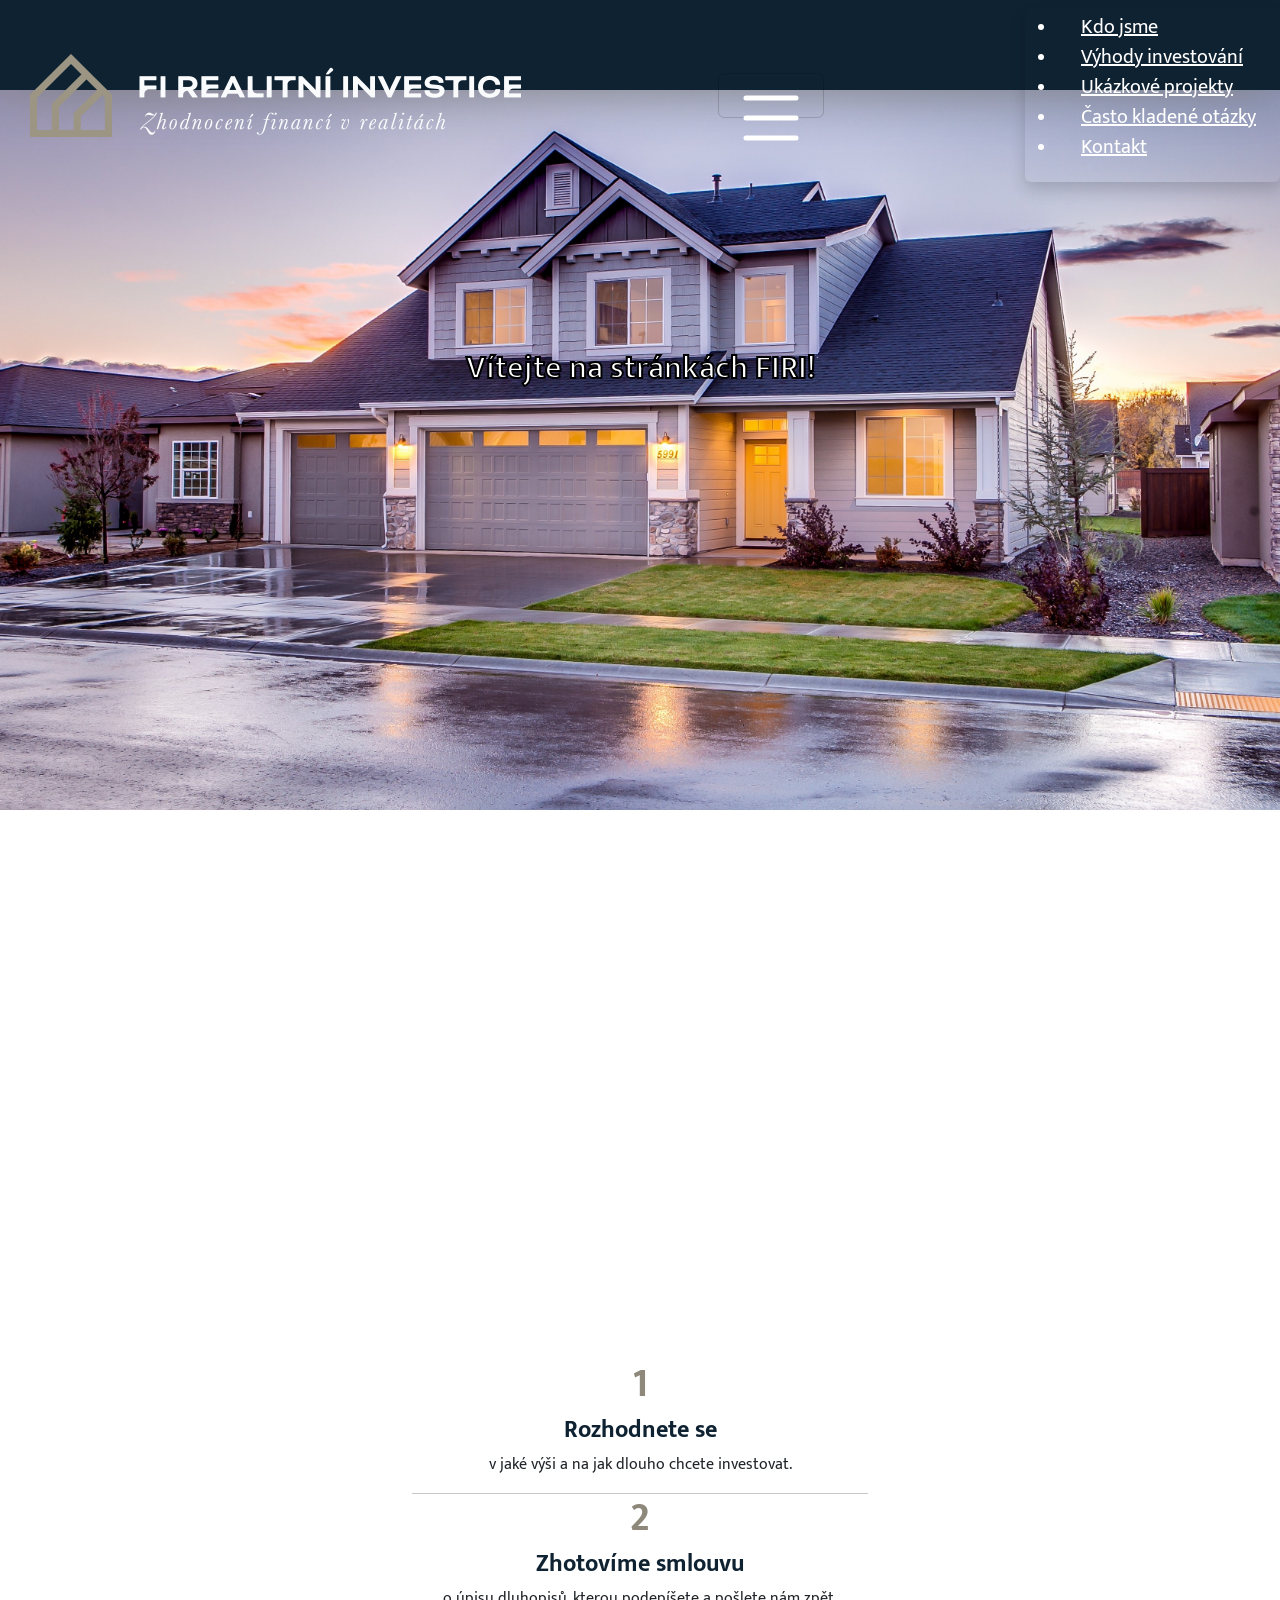
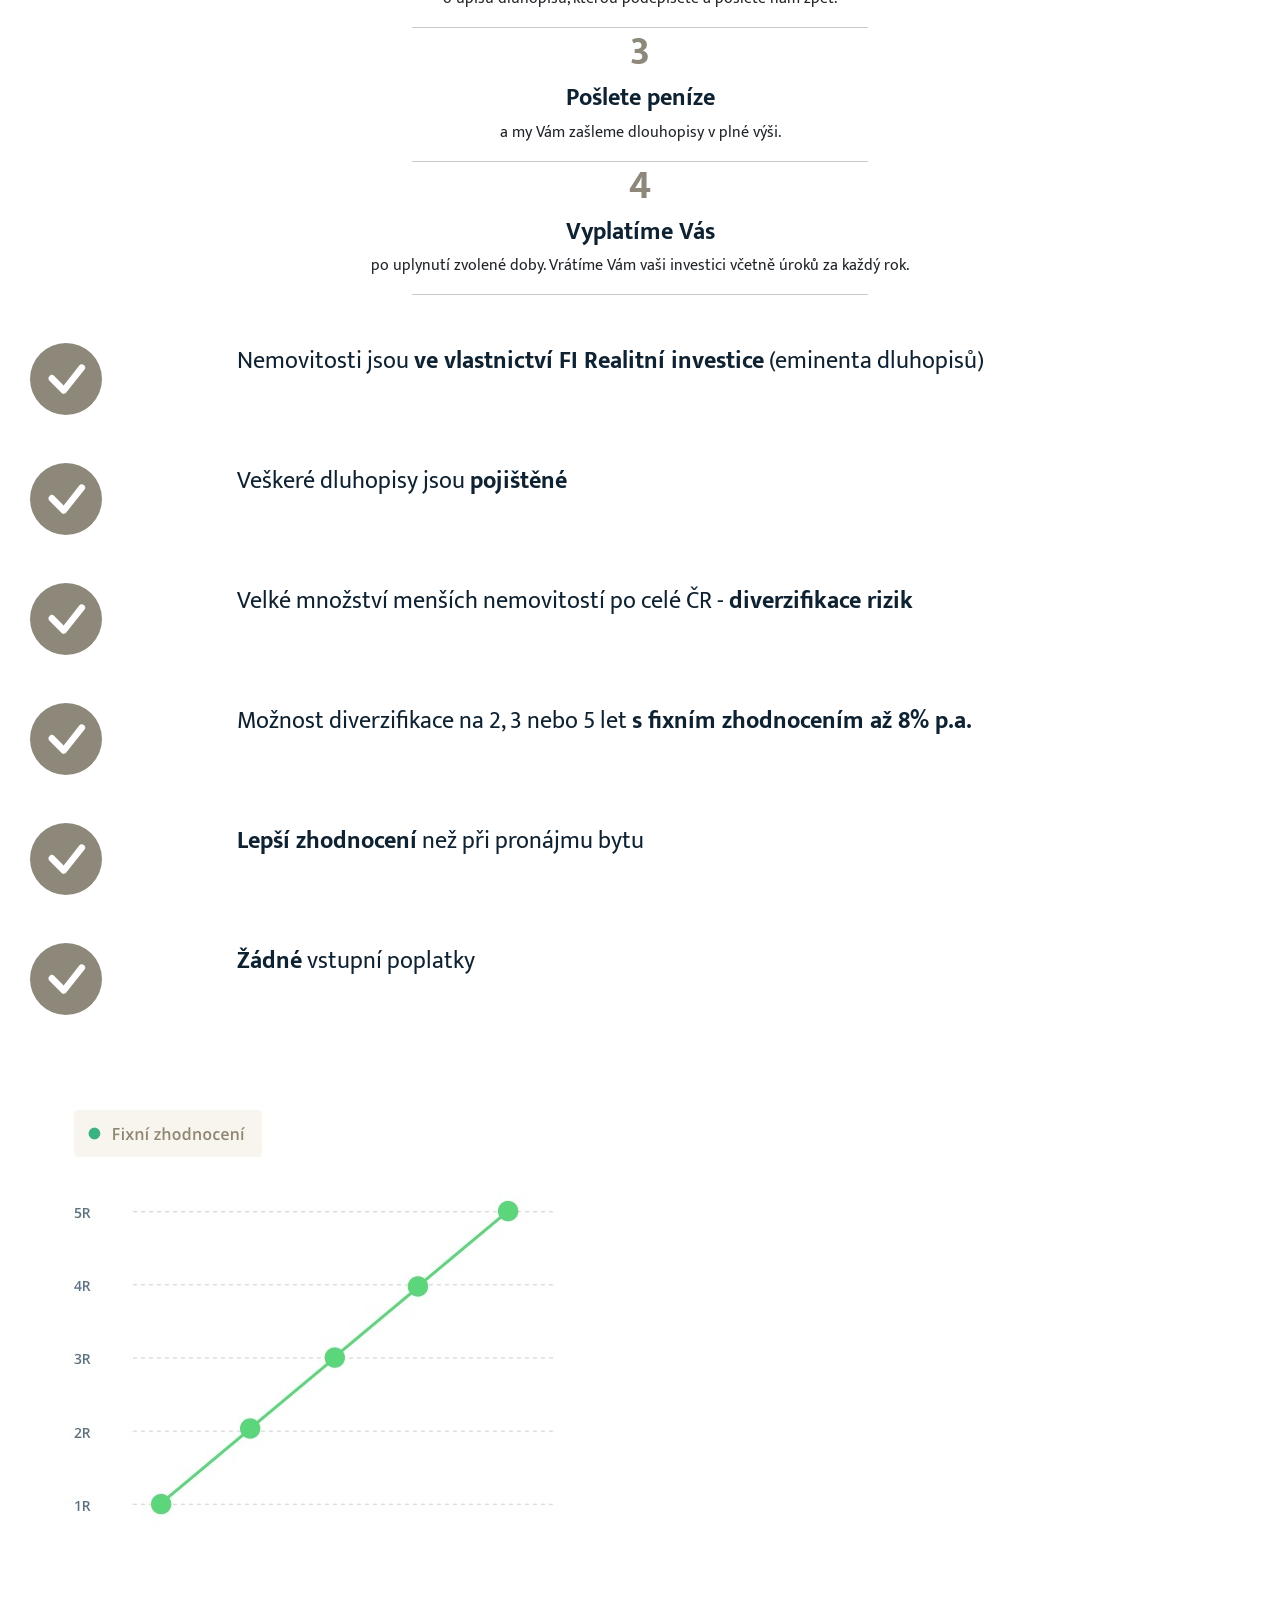
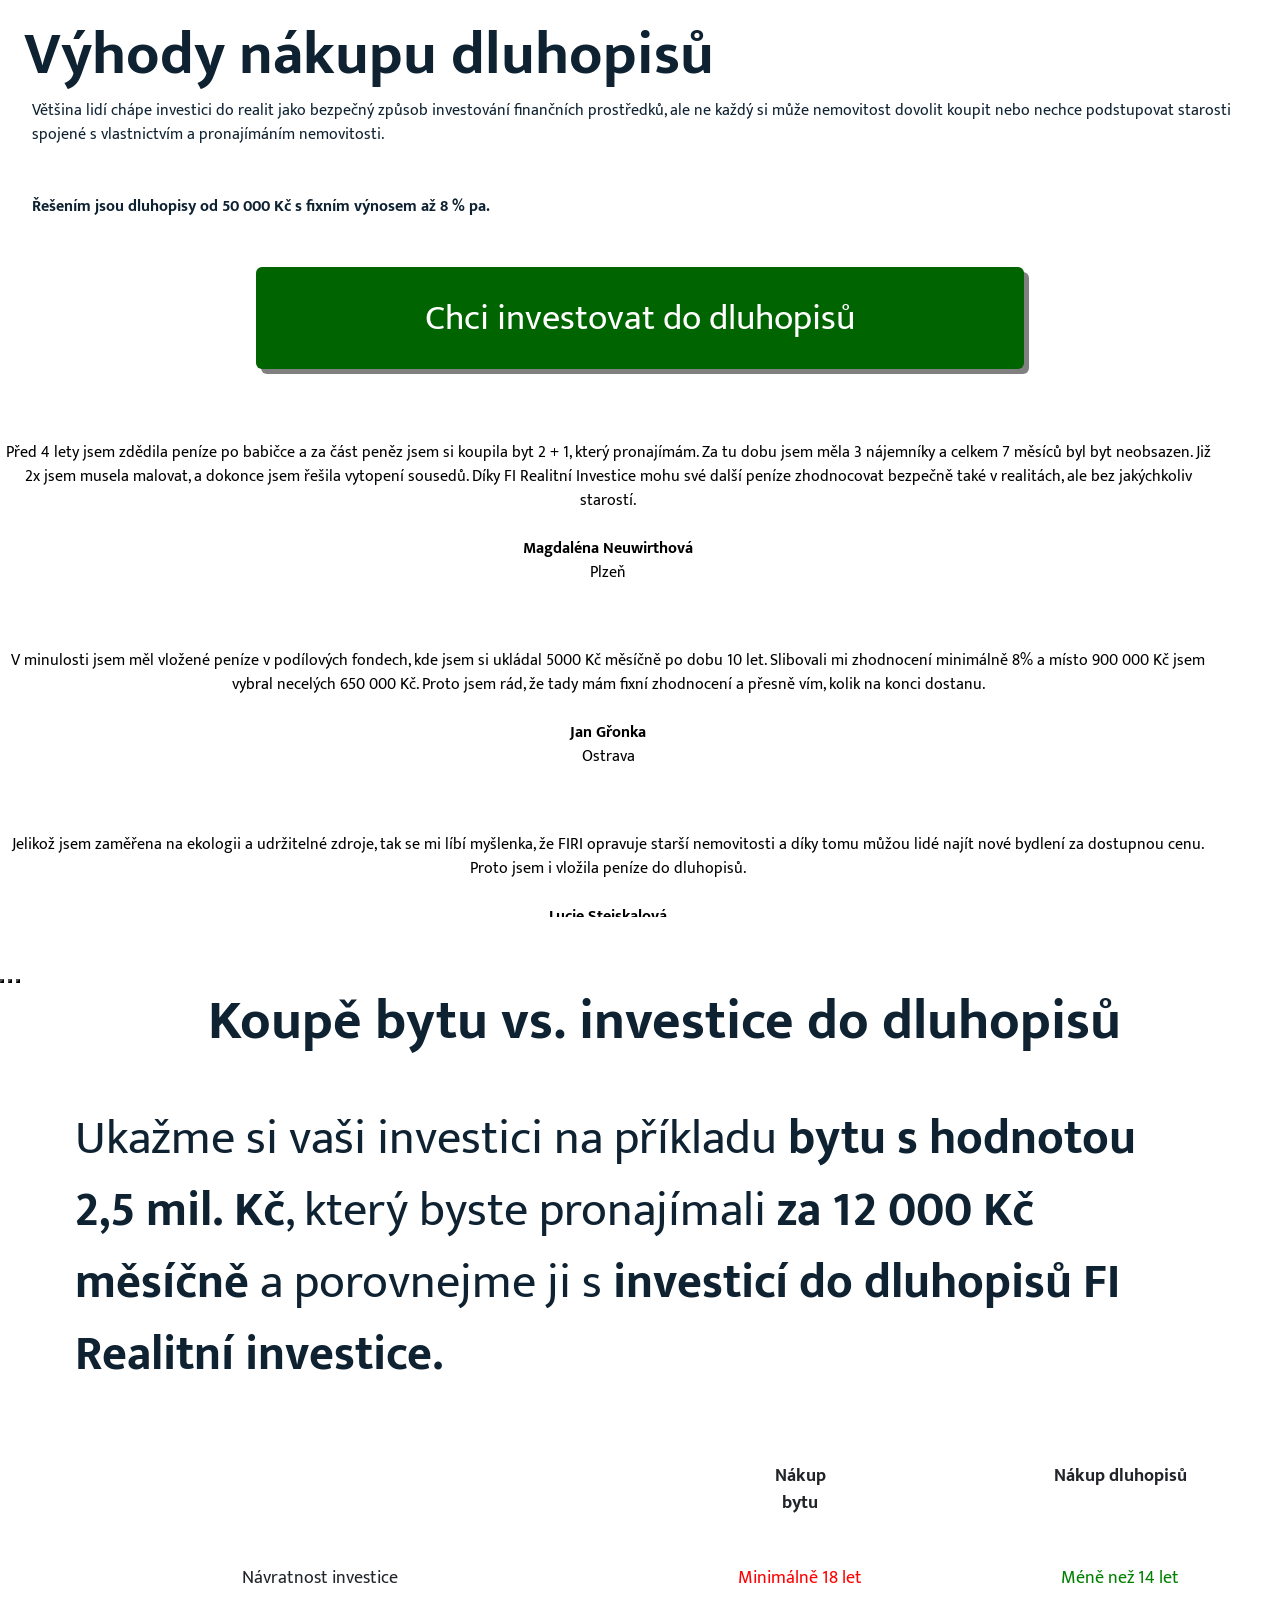
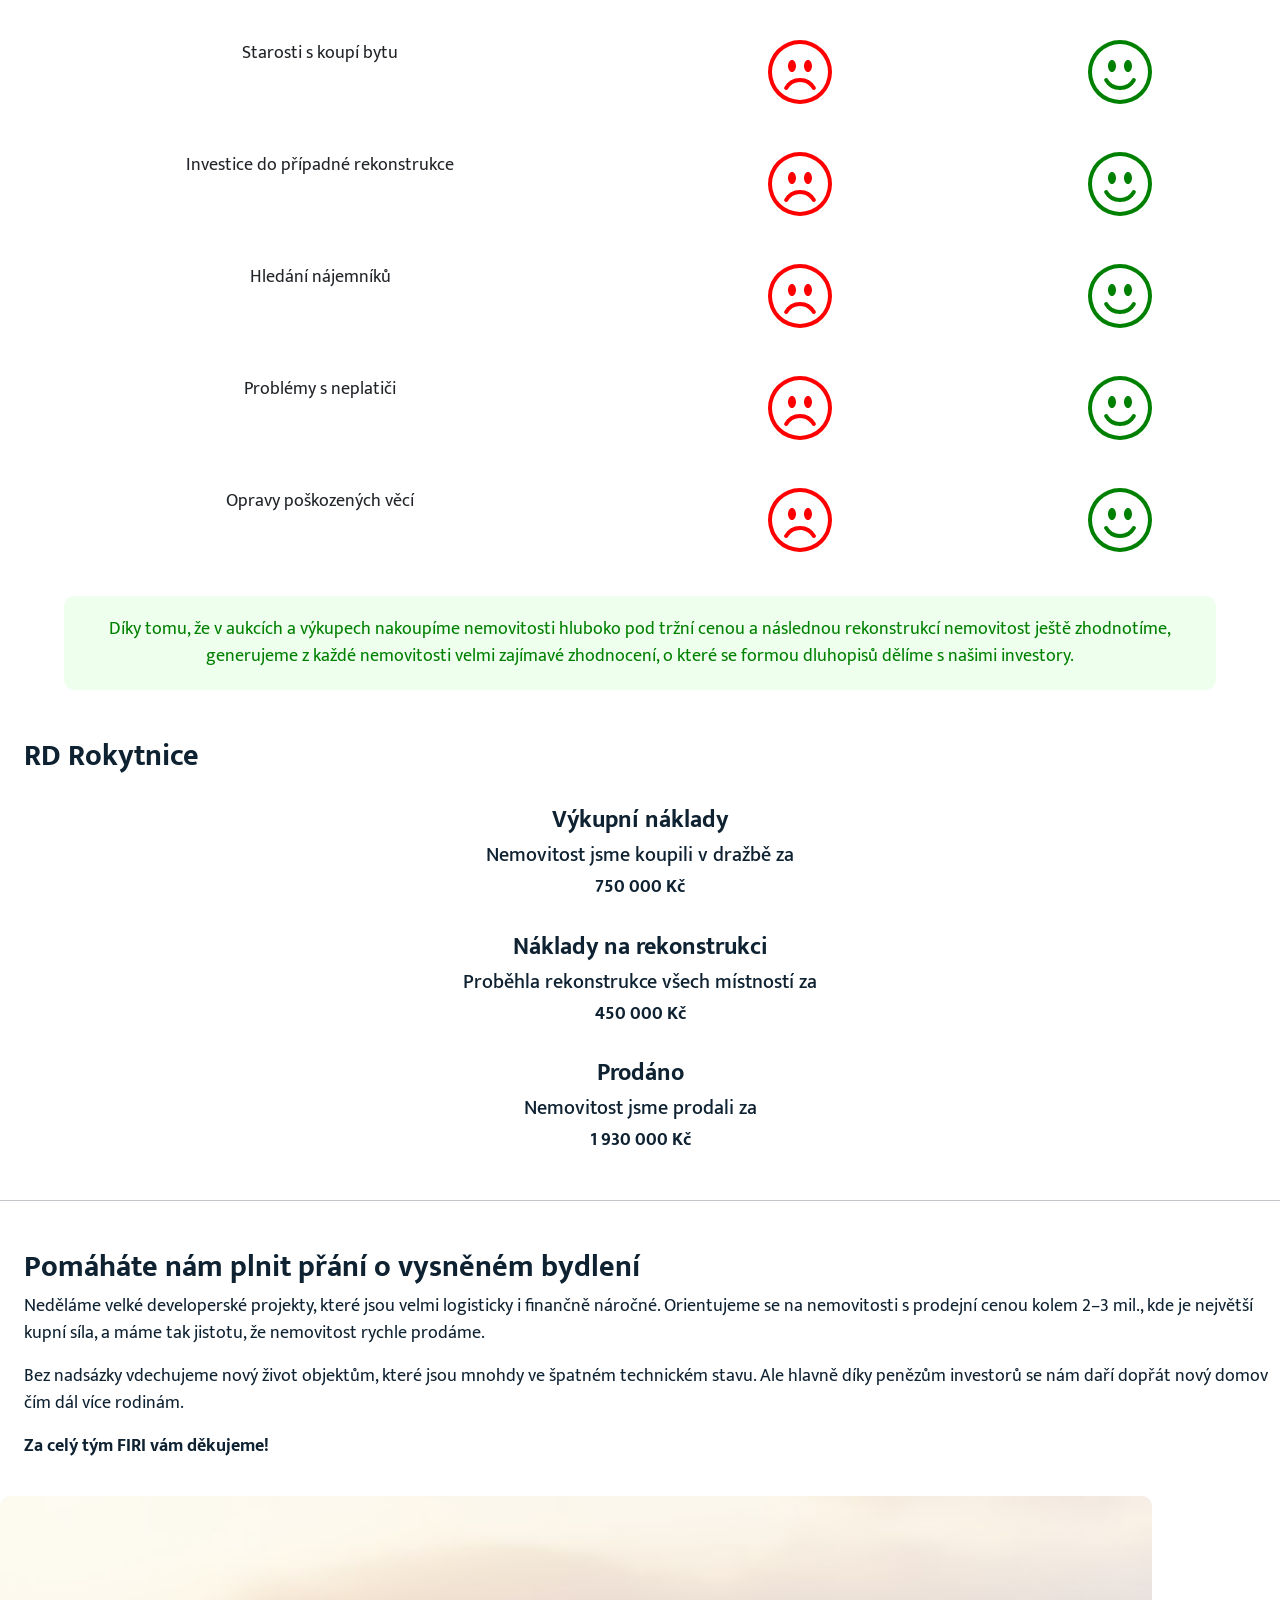
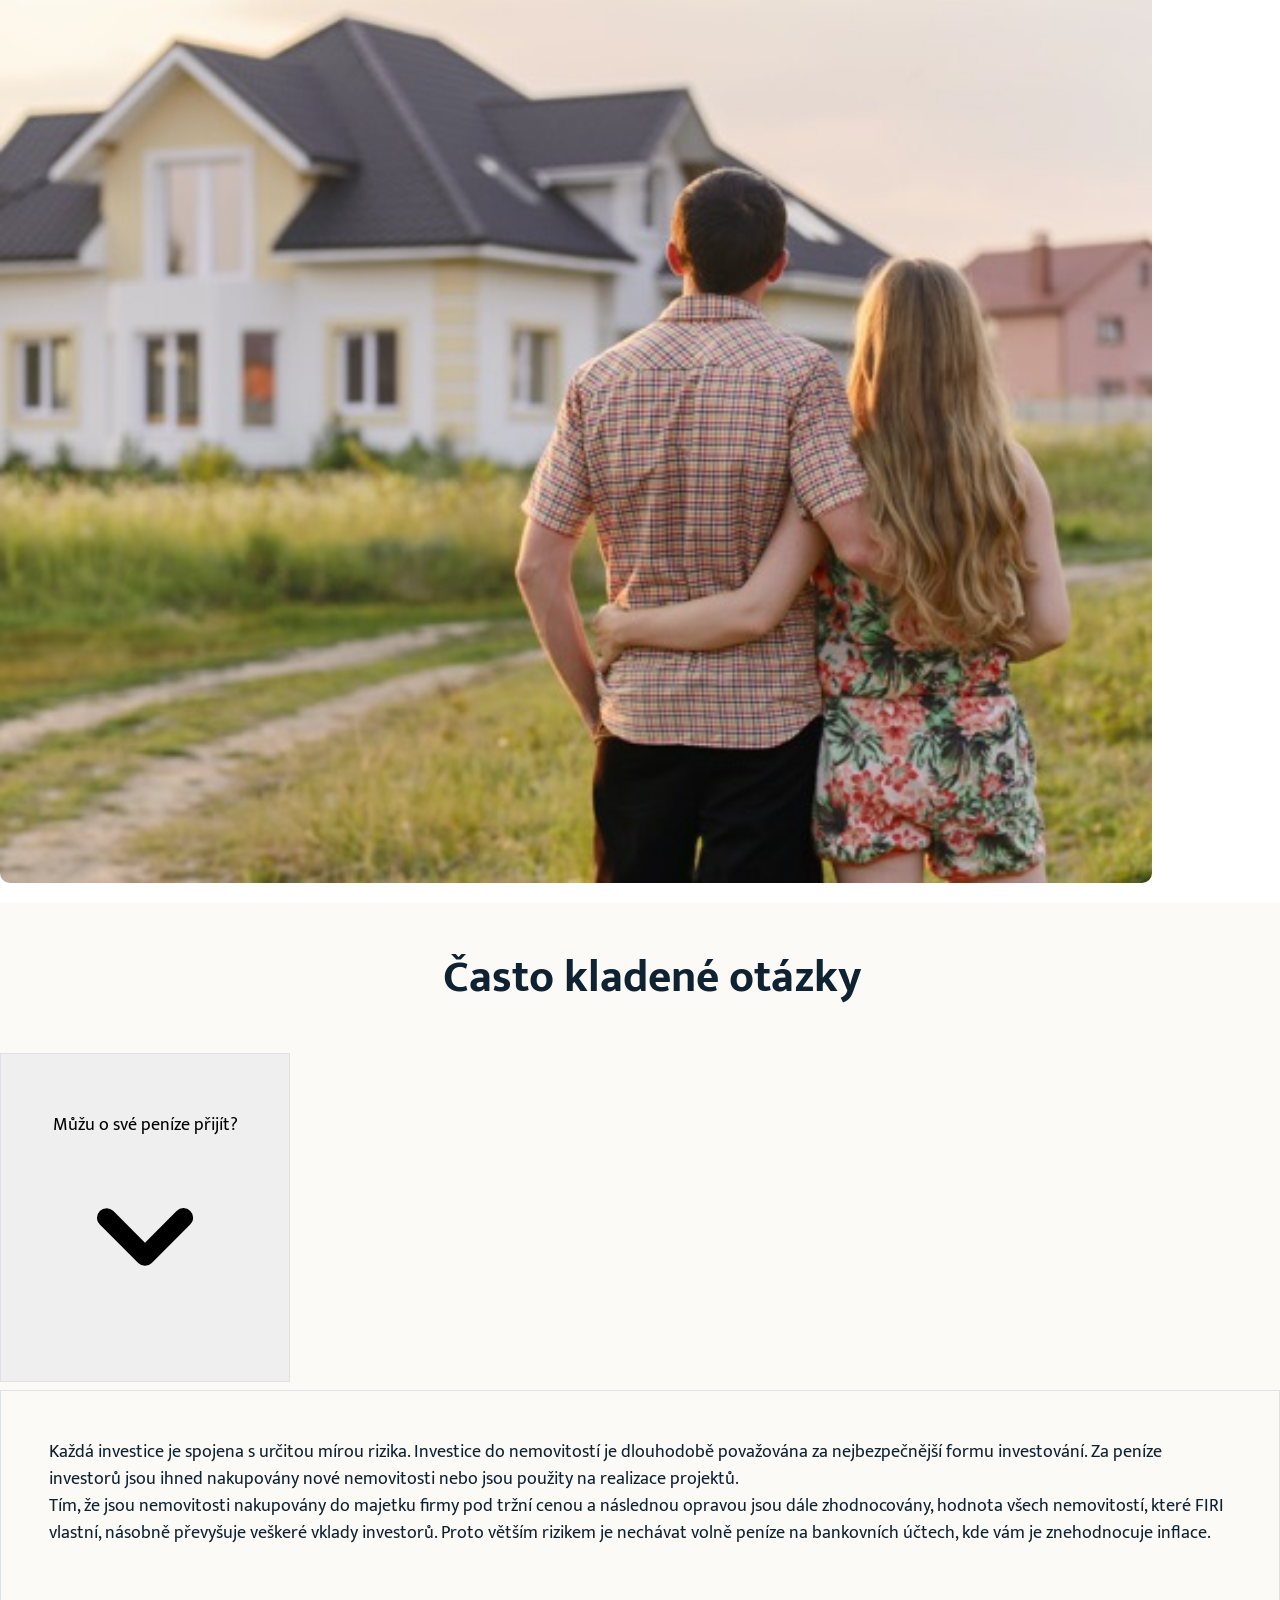
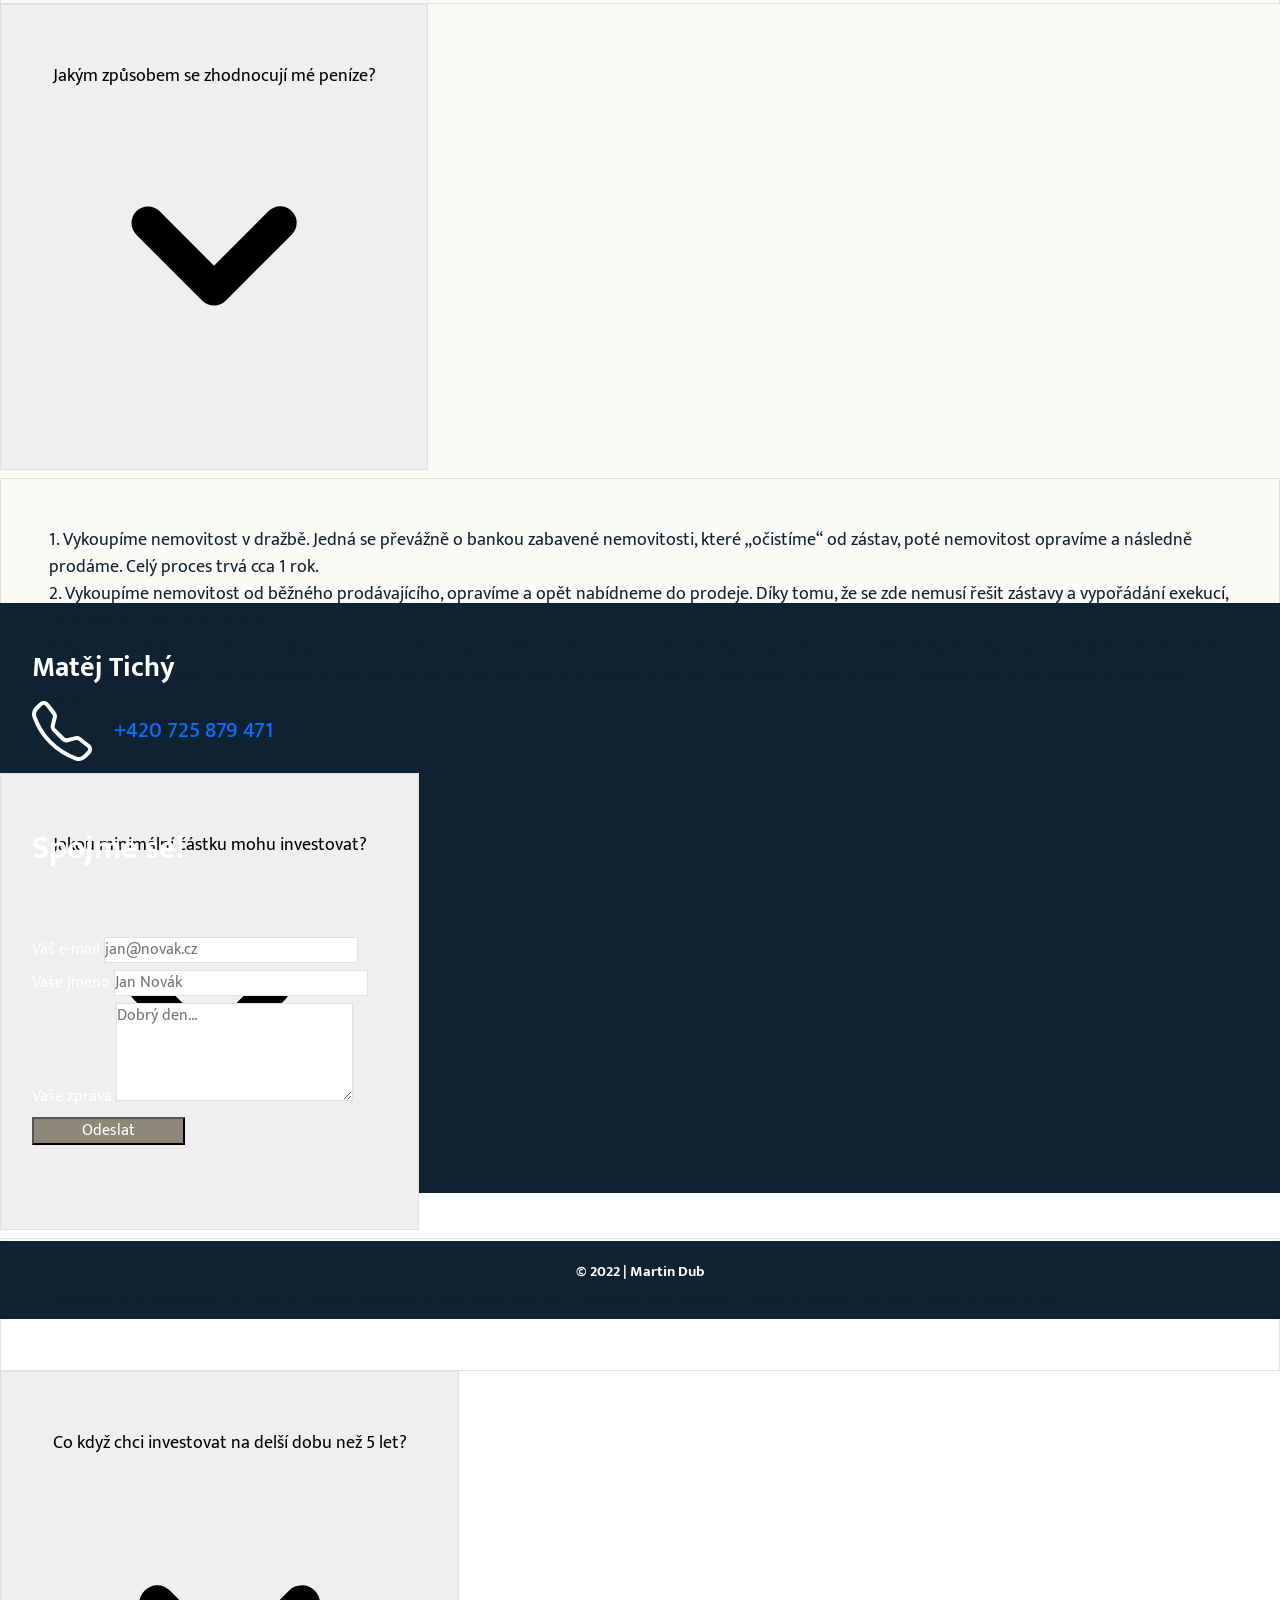
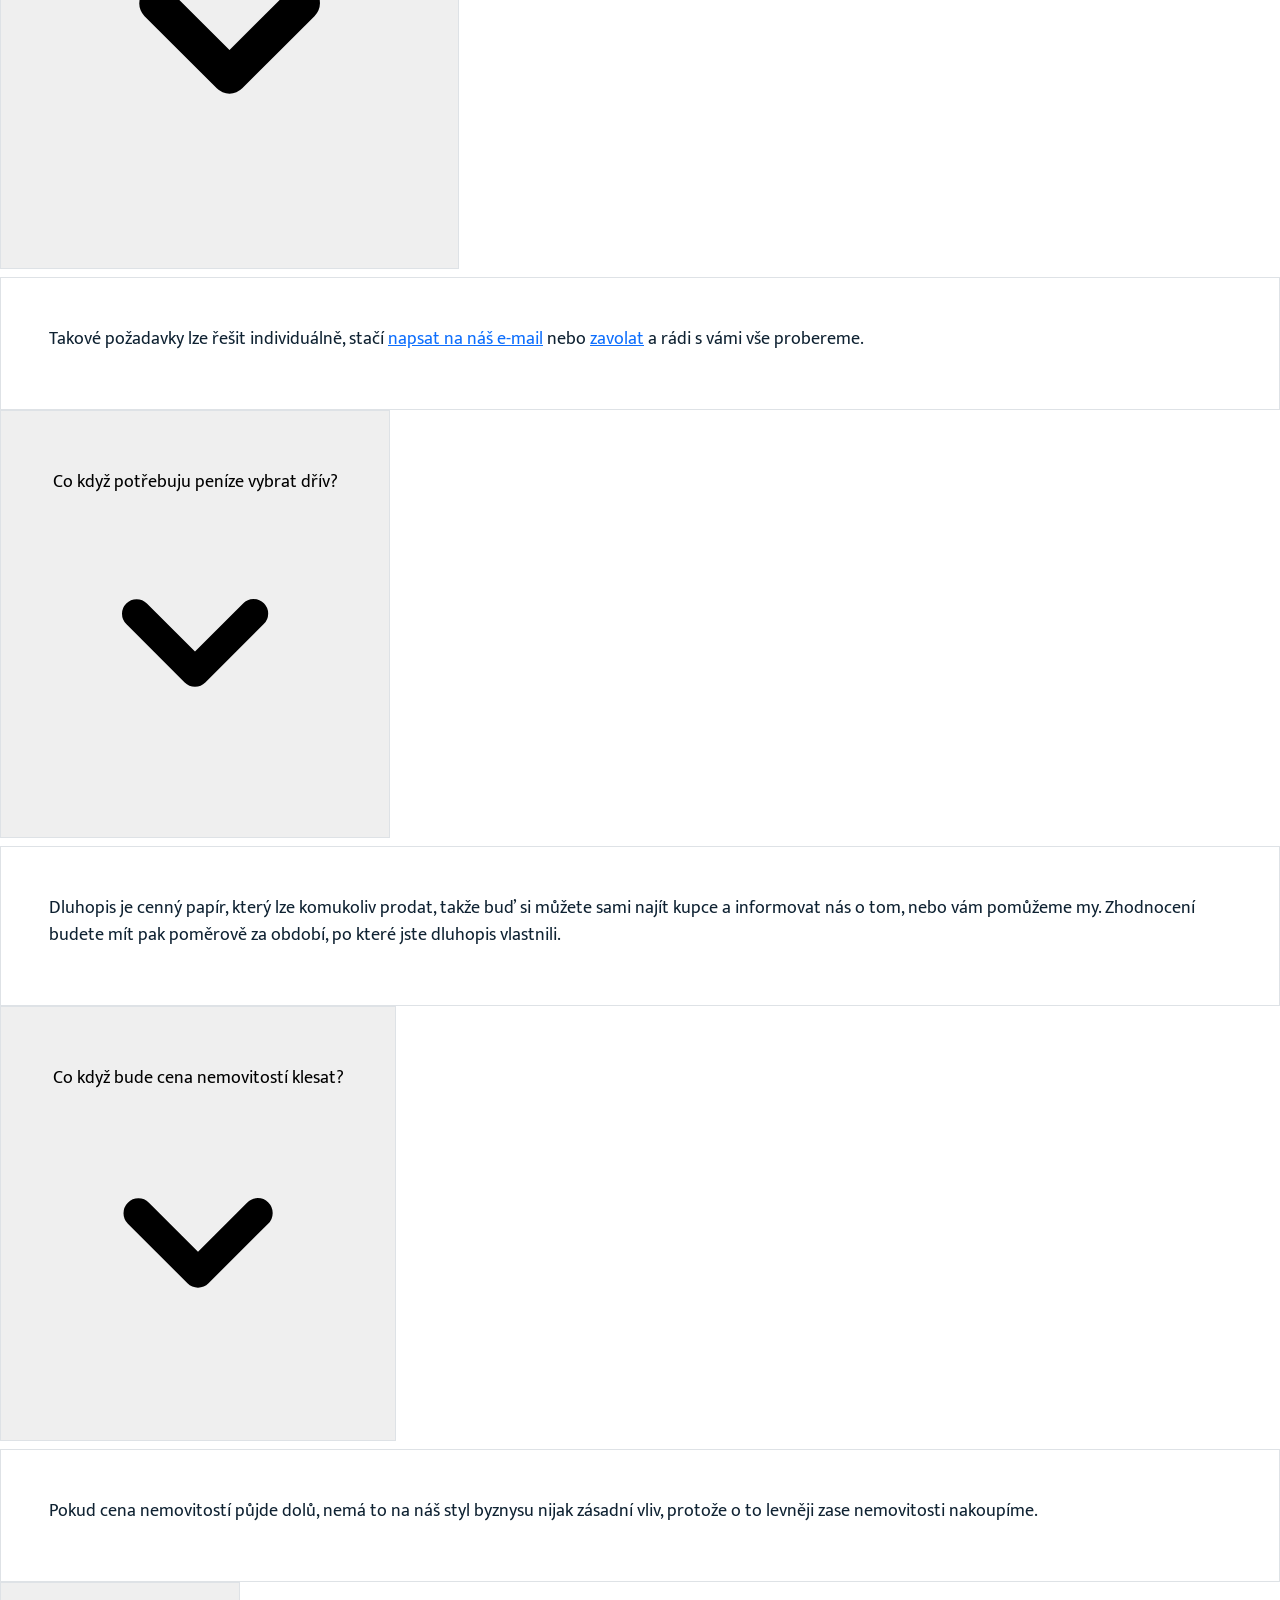
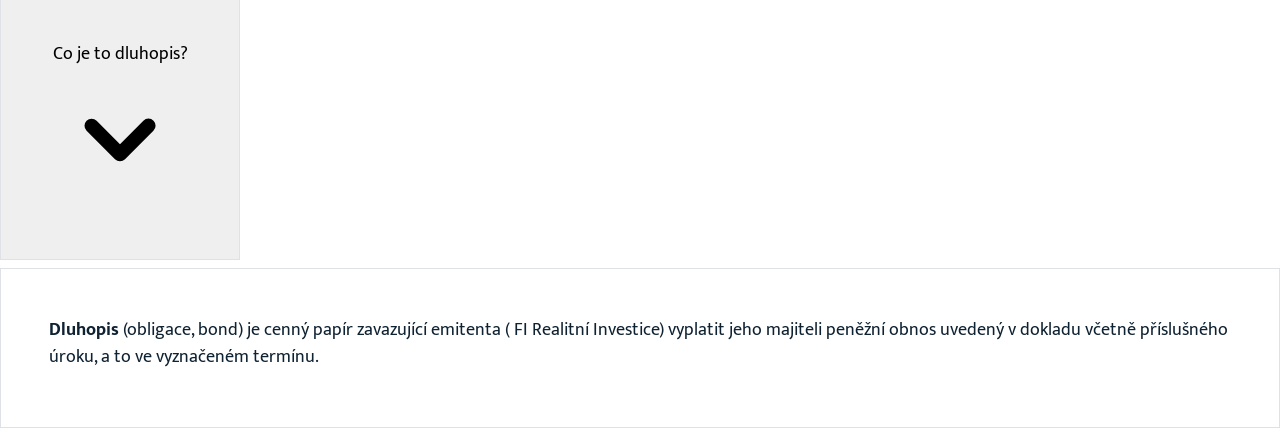
==== commit bdaf4bbc: "Refactor 2" ====
--- a/index_old.html
+++ b/index_old.html
@@ -53,21 +53,6 @@
             </ul>
         </div>
     </nav>
-    <div class="pos-f-t">
-        <div class="collapse navbar-collapse" id="navbarToggleExternalContent">
-            <ul class="nav navbar-nav mr-auto">
-                <li class="nav-item active">
-                    <a class="nav-link" href="#">Home <span class="sr-only">(current)</span></a>
-                </li>
-                <li class="nav-item">
-                    <a class="nav-link" href="#">Features</a>
-                </li>
-                <li class="nav-item">
-                    <a class="nav-link" href="#">Pricing</a>
-                </li>
-            </ul>
-        </div>
-    </div>
 </header>
 <section id="hero">
     <img id="heroImg" src="assets/images/pexels-binyamin-mellish-186077.jpg" alt="" class="img-fluid">
--- a/assets/style.css
+++ b/assets/style.css
@@ -28,6 +28,7 @@
 
 .btn-primary {
     background-color: darkgreen !important;
+    border: 0 !important;
 }
 
 .navbar {
@@ -45,50 +46,33 @@
     z-index: 100;
     min-width: 5vh;
     height: 5vh;
-    margin: 0 40px;
+    margin-right: 20px;
     border: 0;
 }
 
-#dropdown {
-    z-index: 99999999999999;
+#dropdown ul li a {
+    font-size: 20px;
 }
 
-#dropdown ul li a {
-    font-size: 40px;
+#dropdownButton {
+    display: flex;
 }
 
 .bi, .bi-list {
     color: #fff;
 }
 
-#hero {
-    z-index: -100;
-}
-
 #heroImg {
-    position: absolute;
     z-index: -1;
 }
 
-#overlay {
-    position: absolute;
-    width: 100%;
-    height: 100%;
-    background-color: rgba(0, 0, 0, 0.6);
-    color: #ffffff;
-}
-
 .header-title {
+    text-align: center;
     position: absolute;
     color: white;
     -webkit-text-stroke: 2px black;
-    font-size: 4em;
+    font-size: 2em;
     font-weight: bold;
-    top: 500px;
-}
-
-#intro {
-    margin-top: 560px;
 }
 
 #introDesc {
@@ -96,19 +80,19 @@
 }
 
 .intro-number {
-    font-size: 5em;
+    font-size: 2.5em;
     font-weight: bold;
     color: #8d887a;
 }
 
 .intro-title {
-    font-size: 3.5em;
+    font-size: 1.5em;
     font-weight: bold;
     color: #0f2232;
 }
 
 .intro-desc {
-    font-size: 2.5rem;
+    font-size: 1rem;
 }
 
 .icon-check {
@@ -120,11 +104,11 @@
 }
 
 .text-check {
-    font-size: 3rem;
+    font-size: 1.5rem;
 }
 
 .table-fs {
-    font-size: 2.5rem;
+    font-size: 18px;
 }
 
 .table-green {
@@ -138,9 +122,10 @@
 #green-bubble {
     background-color: #efe;
     border-radius: 10px;
-    font-size: 3rem;
+    font-size: 18px;
     width: 90%;
     margin: 20px auto 0 auto;
+    border: 0 !important;
 }
 
 #green-bubble p {
@@ -149,44 +134,58 @@
 }
 
 #RD h1 {
-    font-size: 60px;
+    font-size: 30px;
     font-weight: bold;
 }
 
 #RD h2 {
-    font-size: 48px;
+    font-size: 24px;
     font-weight: bold;
 }
 
 #RD h3 {
-    font-size: 40px;
+    font-size: 20px;
 }
 
 #RD h4 {
     margin: 10px 0;
-    font-size: 45px;
+    font-size: 18px;
     font-weight: bold;
 }
 
 #RD p {
-    font-size: 3rem;
+    font-size: 18px;
 }
 
 #faq {
     background-color: #fcfaf6;
-    height: 2200px;
+    height: 1300px;
 }
 
 #faq p {
-    font-size: 40px;
+    font-size: 18px;
 }
 
-.accordion-collapse-heading {
-    font-size: 40px;
+#faq span {
+    font-size: 18px;
 }
 
 #contact {
     background-color: #0f2232 !important;
+}
+
+#contact h2 {
+    font-size: 28px;
+    font-weight: bold;
+}
+
+#contact a {
+    font-size: 22px;
+    text-decoration: none;
+}
+
+#contact p {
+    font-size: 32px;
 }
 
 footer {
@@ -194,6 +193,6 @@
     color: white;
     padding: 20px;
     text-align: center;
-    font-size: 30px;
+    font-size: 15px;
     font-weight: bold;
 }
